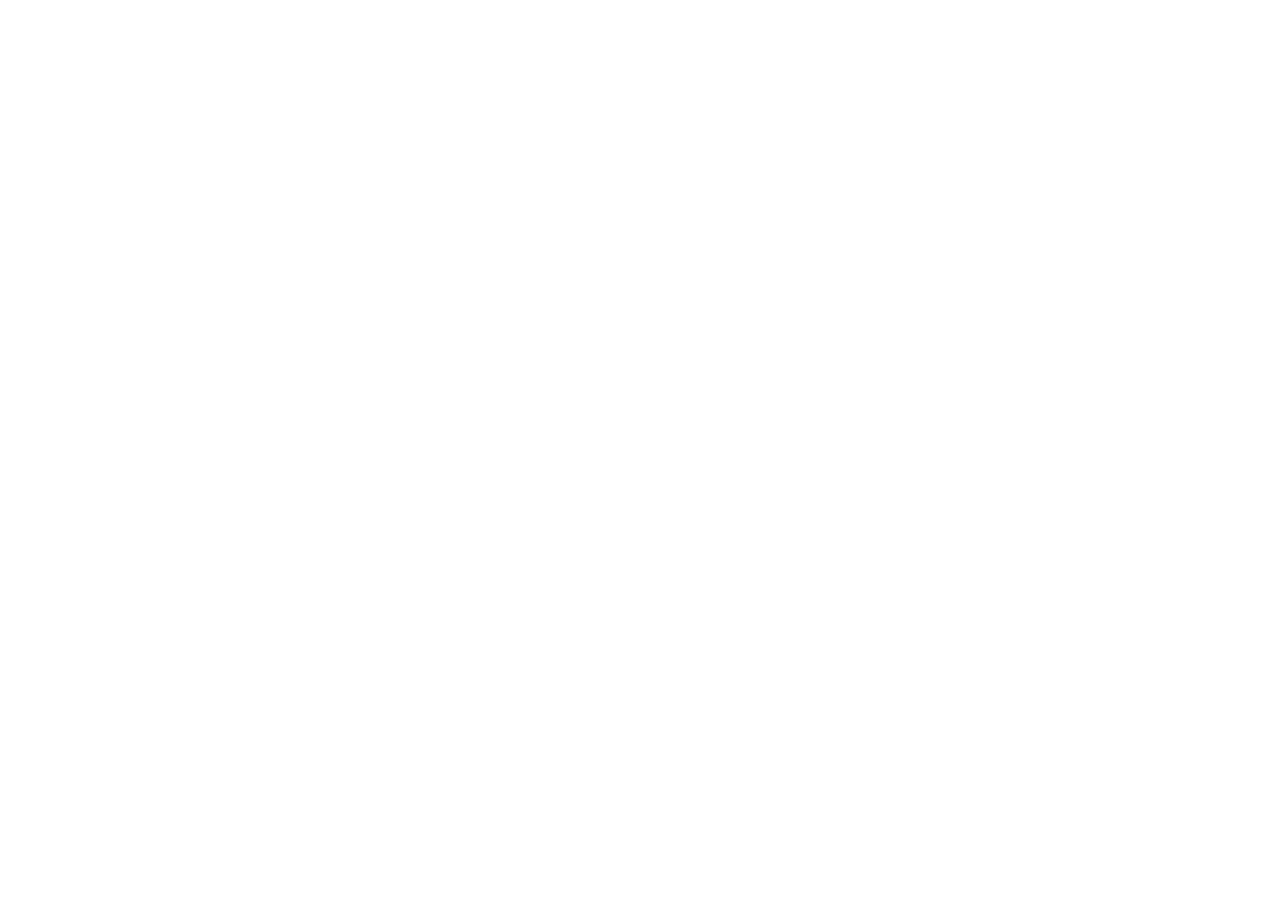
==== index.html @ 4ac963aa "Add files via upload" ====
<!DOCTYPE html>
<html lang="en">
  <head>
    <meta charset="UTF-8" />
    <meta http-equiv="X-UA-Compatible" content="IE=edge" />
    <meta name="viewport" content="width=device-width, initial-scale=1.0" />
    <title>NFT_ЧЕРТИЛА</title>
    <link href="./css/reset.css" />
    <link href="./css/normalize.css" />
    <link href="./css/base.css" />
  </head>
  <body></body>
</html>
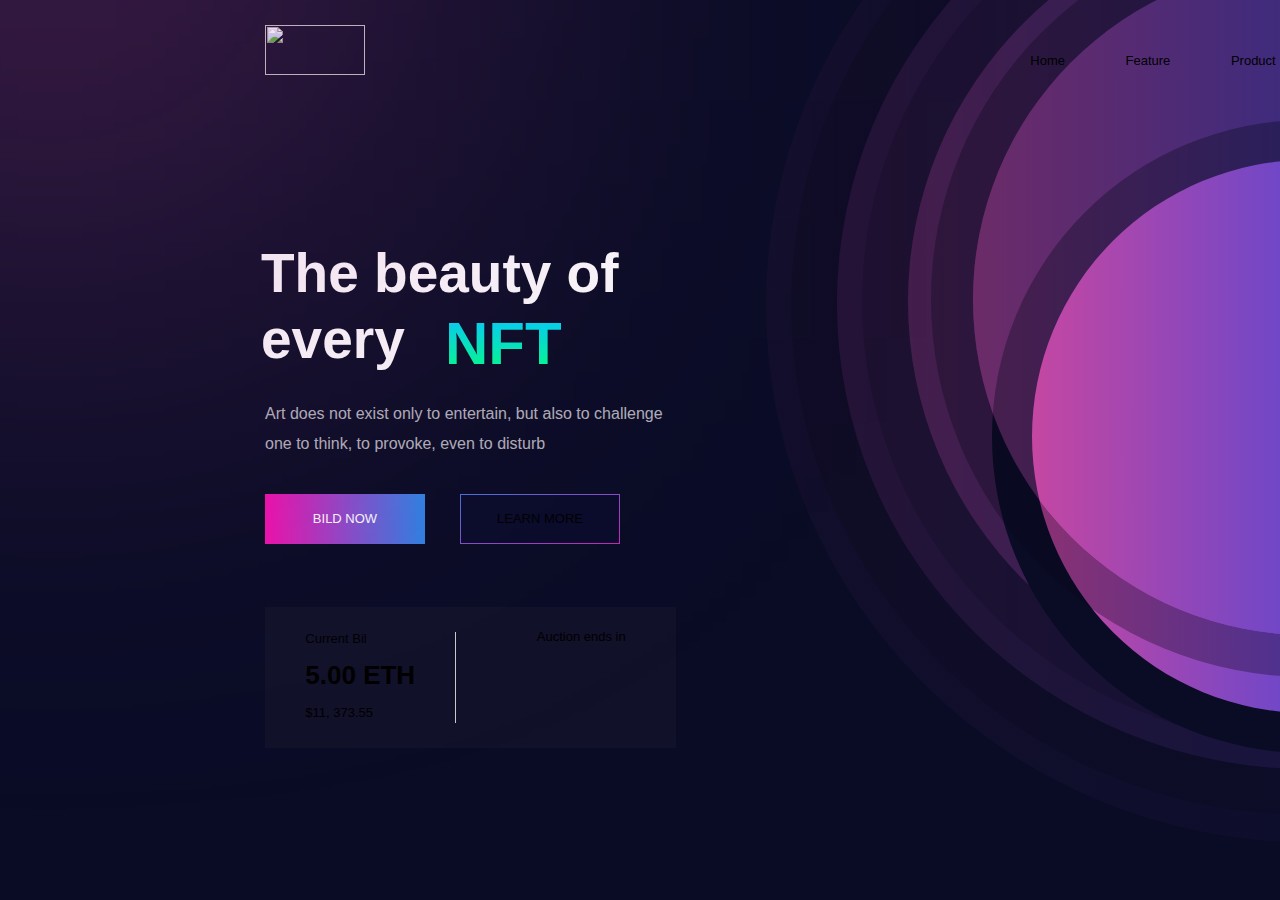
==== commit 05992c57: "2commit" ====
--- a/index.html
+++ b/index.html
@@ -4,10 +4,67 @@
     <meta charset="UTF-8" />
     <meta http-equiv="X-UA-Compatible" content="IE=edge" />
     <meta name="viewport" content="width=device-width, initial-scale=1.0" />
-    <title>NFT_ЧЕРТИЛА</title>
-    <link href="./css/reset.css" />
-    <link href="./css/normalize.css" />
-    <link href="./css/base.css" />
+    <title>praktika</title>
+    <link rel="stylesheet" href="./css/reset.css" />
+    <link rel="stylesheet" href="./css/normalize.css" />
+    <link rel="stylesheet" href="./css/styles.css" />
+    <img class="logo" src="./images/logo.svg" alt="" />
+    <div class="knopki">
+      <form action="./index.html ">
+        <button class="home">Home</button>
+      </form>
+      <form action="">
+        <button class="feature">Feature</button>
+      </form>
+      <form action="">
+        <button class="product">Product</button>
+      </form>
+      <form action="">
+        <button class="contact">Contact</button>
+      </form>
+      <form action="">
+        <button class="button3">BILD NOW</button>
+      </form>
+    </div>
+    <div class="content1">
+      <h1 class="text">
+        The beauty of every
+        <h1 class="nft">NFT</h1>
+      </h1>
+      <p class="text2">
+        Art does not exist only to entertain, but also to challenge one to
+        think, to provoke, even to disturb
+      </p>
+      <form action="">
+        <button class="button1">BILD NOW</button>
+      </form>
+      <div class="knopki2">
+        <form action="">
+          <button class="button2">LEARN MORE</button>
+        </form>
+      </div>
+      <div class="timer">
+        <div class="info">
+          <p>Current Bil</p>
+          <h1 class="price">5.00 ETH</h1>
+          <p>$11, 373.55</p>
+        </div>
+        <div class="info-time">
+          <p>Auction ends in</p>
+          <script src="//megatimer.ru/get/5ae2d881c199757b195beeb980bd69ef.js"></script>
+        </div>
+      </div>
+    </div>
+    <div class="chertIkrug">
+      <div class="krug"></div>
+      <img class="chert" src="./images/chertila.png" alt="" />
+      <div class="krug1"></div>
+      <div class="krug2"></div>
+      <div class="krug3"></div>
+      <div class="krug4"></div>
+    </div>
   </head>
-  <body></body>
+  <body>
+    <div class="blur"></div>
+  </body>
 </html>
--- a/css/styles.css
+++ b/css/styles.css
@@ -0,0 +1,260 @@
+head {
+  display: flex;
+}
+body {
+  background-color: #0a0c26;
+}
+.krug {
+  margin-left: 992px;
+  margin-top: 147px;
+  background: linear-gradient(
+    89.96deg,
+    #cb47a0 0.02%,
+    #6947cb 49.47%,
+    #00ff85 99.97%
+  );
+  width: 552px;
+  height: 553px;
+  border-radius: 100%;
+  border: 40px solid #0a0c26;
+}
+.chert {
+  position: relative;
+  margin-left: 1040px;
+  margin-top: -560px;
+  z-index: 100;
+}
+.krug1 {
+  margin-left: 973px;
+  margin-top: -805px;
+  background: linear-gradient(
+    89.96deg,
+    #cb47a0 0.02%,
+    #6947cb 49.47%,
+    #00ff85 99.97%
+  );
+  opacity: 0.32;
+  width: 670px;
+  height: 671px;
+  border-radius: 100%;
+  box-shadow: 0px 0px 0px 42px rgb(8, 6, 24);
+}
+.krug2 {
+  position: relative;
+  margin-left: 908px;
+  margin-top: -730px;
+  background: linear-gradient(
+    89.96deg,
+    #cb47a0 0.02%,
+    #6947cb 49.47%,
+    #00ff85 99.97%
+  );
+  opacity: 0.2;
+  width: 802px;
+  height: 793px;
+  border-radius: 100%;
+  z-index: -20;
+  box-shadow: 0px 0px 0px 46px rgb(8, 6, 24);
+}
+.krug3 {
+  position: relative;
+  margin-left: 837px;
+  margin-top: -860px;
+  background: linear-gradient(
+    89.96deg,
+    #cb47a0 0.02%,
+    #6947cb 49.47%,
+    #00ff85 99.97%
+  );
+  opacity: 0.1;
+  width: 942px;
+  height: 931px;
+  border-radius: 100%;
+  z-index: -30;
+  box-shadow: 0px 0px 0px 46px rgba(0, 0, 0, 1);
+}
+.krug4 {
+  position: relative;
+  margin-left: 766px;
+  margin-top: -1000px;
+  background: linear-gradient(
+    89.96deg,
+    rgba(203, 71, 160, 0.4) 0.02%,
+    rgba(105, 71, 203, 0.4) 49.47%,
+    rgba(0, 255, 133, 0.4) 99.97%
+  );
+  opacity: 0.1;
+  width: 1086px;
+  height: 1073px;
+  border-radius: 100%;
+  z-index: -40;
+}
+
+.logo {
+  width: 100px;
+  height: 50px;
+  margin-left: 265px;
+  margin-top: 25px;
+  align-items: flex-start;
+}
+.blur {
+  margin-left: -200px;
+  margin-top: -1200px;
+  width: 500px;
+  height: 500px;
+  background: rgba(203, 71, 160, 0.6);
+  filter: blur(300px);
+}
+.text {
+  margin-top: 209px;
+  margin-left: 261px;
+  width: 500px;
+  height: 200px;
+  color: #f8f6fa;
+  font-size: 55px;
+  line-height: 120%;
+  font-weight: 800;
+  font-family: "Oswald", sans-serif;
+}
+
+.nft {
+  margin-top: -163px;
+  margin-left: 445px;
+  font-family: "Oswald", sans-serif;
+  font-size: 60px;
+  text-transform: uppercase;
+  background: linear-gradient(
+    180deg,
+    rgba(0, 204, 255, 1) 0%,
+    rgba(0, 255, 133, 1) 100%
+  );
+  -webkit-background-clip: text;
+  -webkit-text-fill-color: transparent;
+  color: #0b2349;
+  display: table;
+  font-weight: 700;
+}
+.content1 {
+  flex-direction: column;
+  margin-top: -55px;
+}
+.knopki2 {
+  flex-direction: row;
+  margin-top: 100px;
+}
+.text2 {
+  margin-top: -15px;
+  margin-left: 265px;
+  width: 400px;
+  color: #f8f6fab4;
+  line-height: 30px;
+  font-family: "Oswald", sans-serif;
+}
+.button1 {
+  margin-left: 265px;
+  margin-top: 35px;
+  width: 160px;
+  height: 50px;
+  color: #f8f6fa;
+  font-size: small;
+  background: linear-gradient(90deg, #eb11aa, #2e81e2);
+  font-family: "Oswald", sans-serif;
+  border: none;
+  cursor: pointer;
+}
+.button2 {
+  margin-left: 30px;
+  width: 160px;
+  height: 50px;
+  font-size: small;
+  background-color: rgb(23, 24, 87, 0.1);
+  font-family: "Oswald", sans-serif;
+  border: 1px solid transparent;
+  border-image: linear-gradient(#c726b5, #4474db);
+  -moz-border-image: -moz-linear-gradient(#c726b5, #4474db);
+  -webkit-border-image: -webkit-linear-gradient(110deg, #c726b5, #4474db);
+  border-image-slice: 2;
+  cursor: pointer;
+}
+.timer {
+  display: flex;
+  justify-content: space-around;
+  width: 411px;
+  height: 141px;
+  background-color: rgba(37, 34, 53, 0.3);
+  margin-top: 63px;
+  margin-left: 265px;
+}
+.chertIkrug {
+  margin-top: -775px;
+}
+.info {
+  padding-right: 40px;
+  border-right: 1px solid rgb(202, 202, 202);
+  margin-top: 25px;
+  margin-bottom: 25px;
+  font-size: small;
+  font-family: "Oswald", sans-serif;
+}
+.price {
+  font-weight: 600;
+}
+.info-time {
+  margin-right: 10px;
+  margin-top: 5px;
+  font-size: small;
+  line-height: 50px;
+  display: flex;
+  flex-direction: column;
+  font-family: "Oswald", sans-serif;
+}
+.knopki {
+  margin-top: -25px;
+  font-size: small;
+  position: relative;
+  width: 620px;
+  display: flex;
+  margin-left: 1000px;
+  justify-content: space-around;
+  flex-direction: row;
+  align-items: flex-start;
+  font-family: "Oswald", sans-serif;
+  z-index: 20;
+}
+.button3 {
+  margin-top: -17px;
+  width: 160px;
+  height: 50px;
+  color: #f8f6fa;
+  font-size: small;
+  background: linear-gradient(90deg, #eb11aa, #2e81e2);
+  font-family: "Oswald", sans-serif;
+  border: none;
+  cursor: pointer;
+}
+
+.home {
+  background: transparent;
+  border: none;
+  cursor: pointer;
+}
+
+.feature {
+  background: transparent;
+  border: none;
+  cursor: pointer;
+}
+.product {
+  background: transparent;
+  border: none;
+  cursor: pointer;
+}
+.contact {
+  background: transparent;
+  border: none;
+  cursor: pointer;
+}
+.knopki2 {
+  margin-left: 430px;
+  margin-top: -50px;
+}
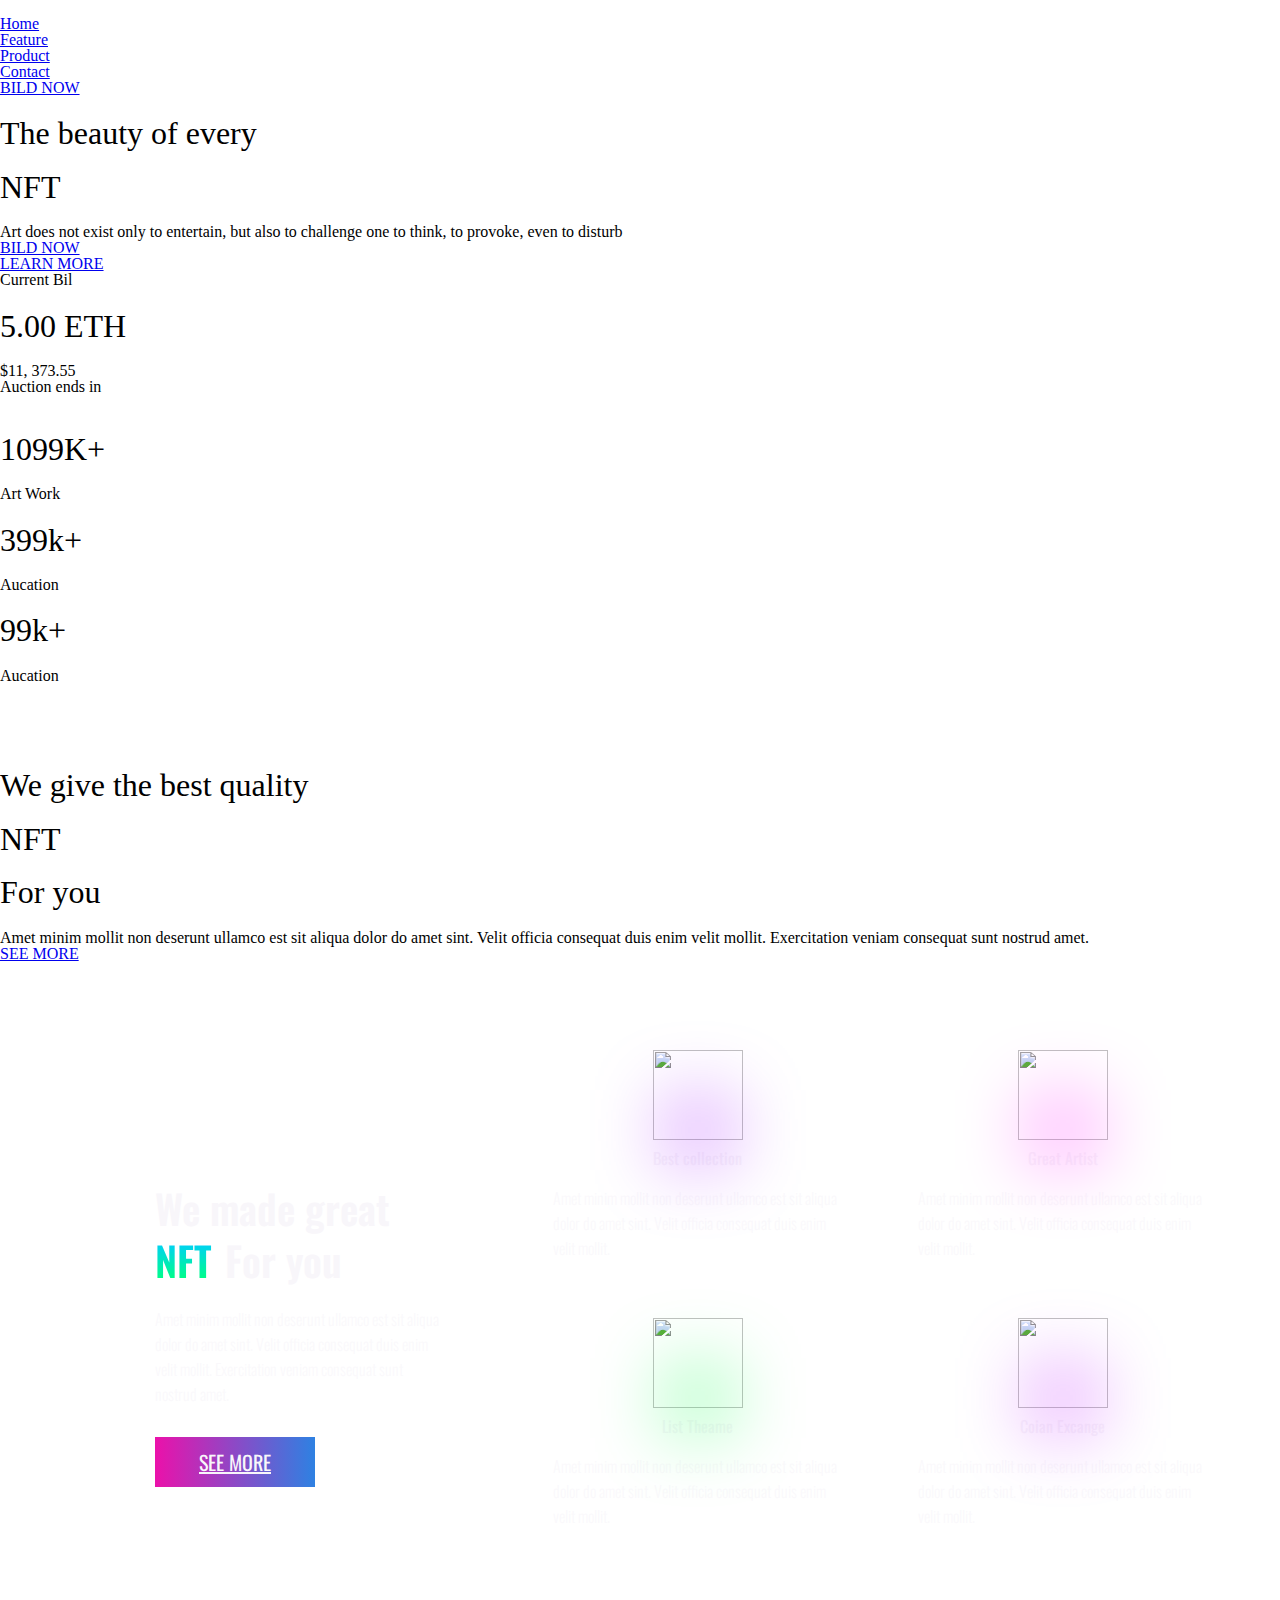
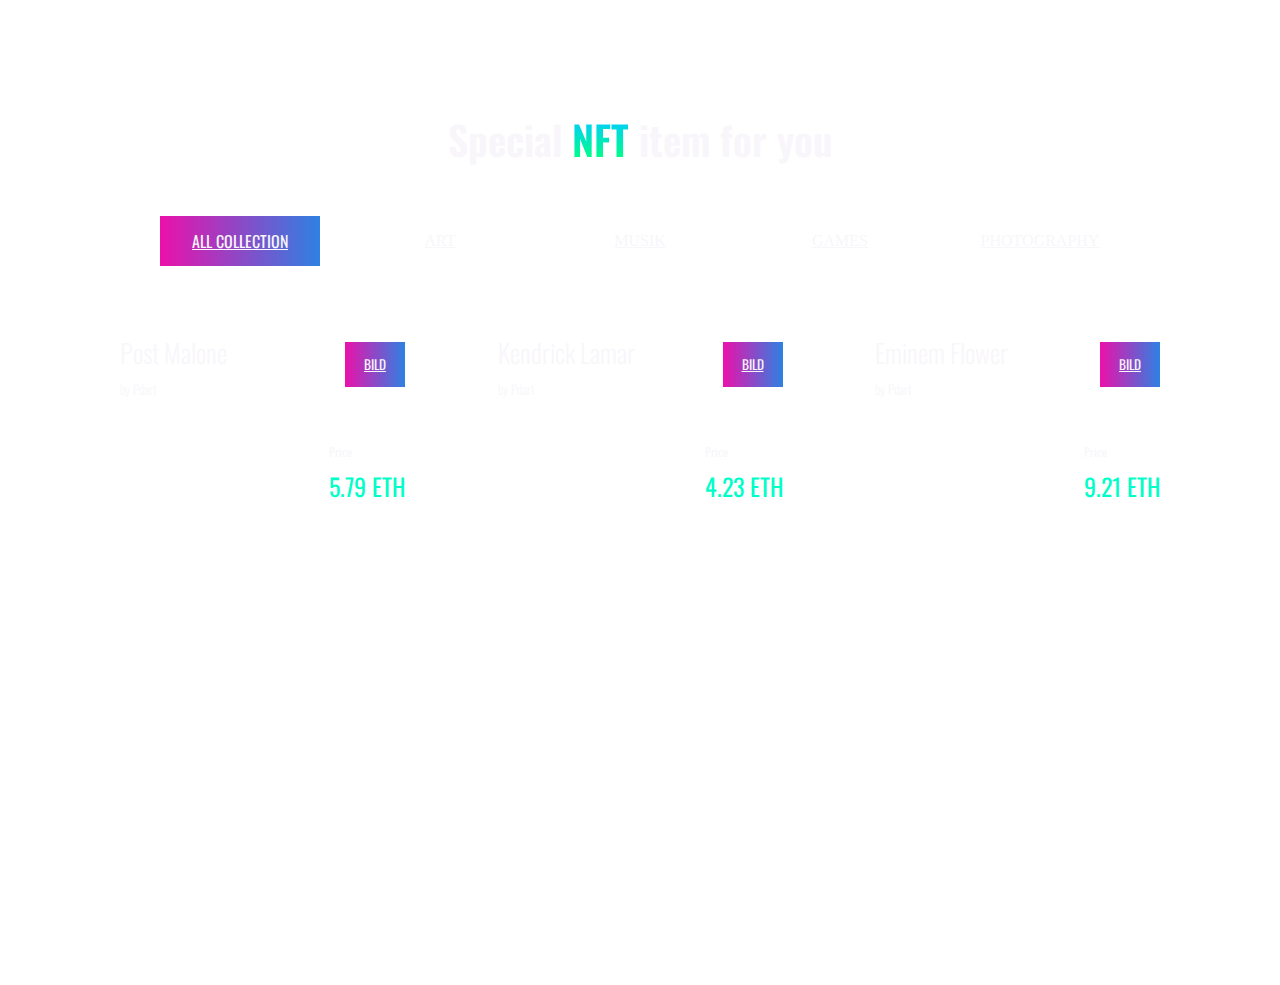
==== commit 21bca956: "commit228" ====
--- a/index.html
+++ b/index.html
@@ -7,64 +7,324 @@
     <title>praktika</title>
     <link rel="stylesheet" href="./css/reset.css" />
     <link rel="stylesheet" href="./css/normalize.css" />
-    <link rel="stylesheet" href="./css/styles.css" />
-    <img class="logo" src="./images/logo.svg" alt="" />
-    <div class="knopki">
-      <form action="./index.html ">
-        <button class="home">Home</button>
-      </form>
-      <form action="">
-        <button class="feature">Feature</button>
-      </form>
-      <form action="">
-        <button class="product">Product</button>
-      </form>
-      <form action="">
-        <button class="contact">Contact</button>
-      </form>
-      <form action="">
-        <button class="button3">BILD NOW</button>
-      </form>
+    <link rel="preconnect" href="https://fonts.googleapis.com" />
+    <link rel="preconnect" href="https://fonts.gstatic.com" crossorigin />
+    <link
+      href="https://fonts.googleapis.com/css2?family=Oswald:wght@200;300;400;500;600;700&display=swap"
+      rel="stylesheet"
+    />
+    <link rel="stylesheet" href="./css/header.css" />
+    <link rel="stylesheet" href="./css/fonts/oswald/stylesheet.css" />
+    <link rel="stylesheet" href="css/base.css" />
+    <link rel="stylesheet" href="./css/menu1.css" />
+    <link rel="stylesheet" href="./css/menu2.css" />
+    <link rel="stylesheet" href="./css/menu3.css" />
+    <link rel="stylesheet" href="./css/menu4.css" />
+  </head>
+  <body id="wrapper">
+    <header class="header">
+      <div class="header__logo-wrapper">
+        <img class="header__logo-img" src="./images/logo.svg" alt="" />
+      </div>
+      <div class="header__knopki">
+        <ul class="header__spisok">
+          <li><a href="#" class="header__home">Home</a></li>
+          <li><a href="#" class="header__feature">Feature</a></li>
+          <li><a href="#" class="header__product">Product</a></li>
+          <li><a href="#" class="header__contact">Contact</a></li>
+        </ul>
+      </div>
+      <div class="header__BILD_NOW">
+        <a href="#" class="header__knopka">BILD NOW</a>
+      </div>
+    </header>
+
+    <div class="menu1">
+      <div class="body__content">
+        <div class="body__text">
+          <h1 class="body__text1">The beauty of every</h1>
+          <h1 class="body__nft">NFT</h1>
+        </div>
+        <div class="body__text2">
+          <p class="body__text3">
+            Art does not exist only to entertain, but also to challenge one to
+            think, to provoke, even to disturb
+          </p>
+        </div>
+        <div class="body__knopki">
+          <div class="body__button_BILD_NOW">
+            <a href="#" class="body__knopka1">BILD NOW</a>
+          </div>
+          <div class="body__button_LEARN_MORE">
+            <a href="#" class="body__knopka2">LEARN MORE</a>
+          </div>
+        </div>
+        <div class="body__price-timer">
+          <div class="body__price">
+            <p>Current Bil</p>
+            <h1 class="body__price1">5.00 ETH</h1>
+            <p>$11, 373.55</p>
+          </div>
+          <div class="body__timer">
+            <p>Auction ends in</p>
+            <script src="//megatimer.ru/get/febd897e0b40ae29c87f0ad5c7c10b0b.js"></script>
+          </div>
+        </div>
+      </div>
+      <div class="body__krug-image1">
+        <div class="body__krug-image">
+          <div class="krug"></div>
+          <img class="image" src="./images/chertila.png" alt="" />
+          <div class="krug1"></div>
+          <div class="krug2"></div>
+          <div class="krug3"></div>
+          <div class="krug4"></div>
+        </div>
+      </div>
     </div>
-    <div class="content1">
-      <h1 class="text">
-        The beauty of every
-        <h1 class="nft">NFT</h1>
-      </h1>
-      <p class="text2">
-        Art does not exist only to entertain, but also to challenge one to
-        think, to provoke, even to disturb
-      </p>
-      <form action="">
-        <button class="button1">BILD NOW</button>
-      </form>
-      <div class="knopki2">
-        <form action="">
-          <button class="button2">LEARN MORE</button>
-        </form>
-      </div>
-      <div class="timer">
-        <div class="info">
-          <p>Current Bil</p>
-          <h1 class="price">5.00 ETH</h1>
-          <p>$11, 373.55</p>
-        </div>
-        <div class="info-time">
-          <p>Auction ends in</p>
-          <script src="//megatimer.ru/get/5ae2d881c199757b195beeb980bd69ef.js"></script>
+    <div class="body__blur"></div>
+    <div class="menu2">
+      <div class="body__blur1"></div>
+      <div class="body__blur2"></div>
+      <div class="body__stats">
+        <div class="body__stats1">
+          <div class="text">
+            <h1>1099K+</h1>
+            <p class="Art_Work">Art Work</p>
+          </div>
+          <div class="text">
+            <h1>399k+</h1>
+            <p class="Aucation">Aucation</p>
+          </div>
+          <div class="text">
+            <h1>99k+</h1>
+            <p class="Aucation">Aucation</p>
+          </div>
+        </div>
+      </div>
+      <div class="menu2__content">
+        <div class="body__arts">
+          <div class="body__arts1">
+            <div>
+              <img src="./images/negr1.png" alt="" />
+            </div>
+            <div>
+              <img src="./images/negr2.png" alt="" />
+            </div>
+          </div>
+          <div class="body__arts2">
+            <div>
+              <img src="./images/negr3.png" alt="" />
+            </div>
+            <div>
+              <img src="./images/negr4.png" alt="" />
+            </div>
+          </div>
+        </div>
+        <div class="menu2__text">
+          <h1 class="menu__text">We give the best quality</h1>
+          <h1 class="menu2__nft">NFT</h1>
+          <h1 class="menu__text1">For you</h1>
+          <div class="menu2__text2">
+            <p>
+              Amet minim mollit non deserunt ullamco est sit aliqua dolor do
+              amet sint. Velit officia consequat duis enim velit mollit.
+              Exercitation veniam consequat sunt nostrud amet.
+            </p>
+          </div>
+          <div>
+            <a href="#" class="menu__2-knopka">SEE MORE</a>
+          </div>
         </div>
       </div>
     </div>
-    <div class="chertIkrug">
-      <div class="krug"></div>
-      <img class="chert" src="./images/chertila.png" alt="" />
-      <div class="krug1"></div>
-      <div class="krug2"></div>
-      <div class="krug3"></div>
-      <div class="krug4"></div>
+    <div class="menu3">
+      <div class="menu3__content1">
+        <h1 class="menu3__text">We made great</h1>
+        <h1 class="menu3__nft">NFT</h1>
+        <h1 class="menu3__text1">For you</h1>
+        <div class="menu3__text2">
+          <p>
+            Amet minim mollit non deserunt ullamco est sit aliqua dolor do amet
+            sint. Velit officia consequat duis enim velit mollit. Exercitation
+            veniam consequat sunt nostrud amet.
+          </p>
+        </div>
+        <div>
+          <a href="#" class="menu__3-knopka">SEE MORE</a>
+        </div>
+      </div>
+      <div class="menu3__content2">
+        <div class="menu__content3">
+          <div class="menu3__box">
+            <img
+              src="./images/Group.svg"
+              width="90px"
+              height="90px"
+              class="menu3__box2"
+              alt=""
+            />
+            <div class="menu3__box-blur"></div>
+            <h3>Best collection</h3>
+            <div class="menu3__box-text">
+              <p>
+                Amet minim mollit non deserunt ullamco est sit aliqua dolor do
+                amet sint. Velit officia consequat duis enim velit mollit.
+              </p>
+            </div>
+          </div>
+          <div class="menu3__list">
+            <img
+              src="./images/Group 64.svg"
+              class="menu3__list2"
+              width="90px"
+              height="90px"
+              alt=""
+            />
+            <div class="menu3__list-blur"></div>
+            <h3>List Theame</h3>
+            <div class="menu3__list-text">
+              <p>
+                Amet minim mollit non deserunt ullamco est sit aliqua dolor do
+                amet sint. Velit officia consequat duis enim velit mollit.
+              </p>
+            </div>
+          </div>
+        </div>
+        <div class="menu__content4">
+          <div class="menu3__artist">
+            <img
+              src="./images/palitra.svg"
+              width="90px"
+              height="90px"
+              class="menu3__palitra"
+              alt=""
+            />
+            <div class="menu3__artist-blur"></div>
+            <h3>Great Artist</h3>
+            <div class="menu3__artist-text">
+              <p>
+                Amet minim mollit non deserunt ullamco est sit aliqua dolor do
+                amet sint. Velit officia consequat duis enim velit mollit.
+              </p>
+            </div>
+          </div>
+          <div class="menu3__excange">
+            <img
+              src="./images/strelki.svg"
+              width="90px"
+              height="90px"
+              class="menu3__strelki"
+              calt=""
+            />
+            <div class="menu3__excange-blur"></div>
+            <h3>Coian Excange</h3>
+            <div class="menu3__excange-text">
+              <p>
+                Amet minim mollit non deserunt ullamco est sit aliqua dolor do
+                amet sint. Velit officia consequat duis enim velit mollit.
+              </p>
+            </div>
+          </div>
+        </div>
+      </div>
     </div>
-  </head>
-  <body>
-    <div class="blur"></div>
+    <div class="menu4">
+      <div class="menu4__text">
+        <h1 class="menu4__text1">Special</h1>
+        <h1 class="menu4__nft">NFT</h1>
+        <h1 class="menu4__text2">item for you</h1>
+      </div>
+      <div class="menu4__menu">
+        <ul class="menu4__spisok1">
+          <li><a href="#" class="menu4__all_collection"> ALL COLLECTION</a></li>
+          <li><a href="#" class="menu4__art">ART</a></li>
+          <li><a href="#" class="menu4__music">MUSIK</a></li>
+          <li><a href="#" class="menu4__games">GAMES</a></li>
+          <li><a href="#" class="menu4__photography">PHOTOGRAPHY</a></li>
+        </ul>
+      </div>
+      <div class="menu4__blocks">
+        <div class="menu4__block1">
+          <div class="menu4__block_content1">
+            <div class="menu4__content1_img1">
+              <img src="./images/Rectangle 83-2.jpg" alt="" />
+            </div>
+          </div>
+          <div class="menu4__block_content2">
+            <div class="menu4__block_content3">
+              <div class="menu4__block_text">
+                <h1>Post Malone</h1>
+                <h2>by Pdart</h2>
+              </div>
+              <a href="#" class="menu4__knopka">BILD</a>
+            </div>
+            <div class="menu4__block_content4">
+              <div class="menu4__block1_img">
+                <img src="./images/efirium.svg" alt="" />
+              </div>
+              <div class="menu4__block_text2">
+                <h2>Price</h2>
+                <h1 class="menu4__price">5.79 ETH</h1>
+              </div>
+            </div>
+          </div>
+        </div>
+        <div class="menu4__block2">
+          <div class="menu4__block_content1">
+            <div class="menu4__content2_img2">
+              <img src="./images/Rectangle 83-1.jpg" alt="" />
+            </div>
+          </div>
+          <div class="menu4__block_content2">
+            <div class="menu4__block_content3">
+              <div class="menu4__block_text">
+                <h1>Kendrick Lamar</h1>
+                <h2>by Pdart</h2>
+              </div>
+              <a href="#" class="menu4__knopka">BILD</a>
+            </div>
+            <div class="menu4__block_content4">
+              <img src="./images/efirium.svg" alt="" />
+              <div class="menu4__block_text2">
+                <h2>Price</h2>
+                <h1 class="menu4__price">4.23 ETH</h1>
+              </div>
+            </div>
+          </div>
+        </div>
+        <div class="menu4__block3">
+          <div class="menu4__block_content1">
+            <div class="menu4__content3_img3">
+              <img src="./images/Rectangle 83.jpg" alt="" />
+            </div>
+          </div>
+          <div class="menu4__block_content2">
+            <div class="menu4__block_content3">
+              <div class="menu4__block_text">
+                <h1>Eminem Flower</h1>
+                <h2>by Pdart</h2>
+              </div>
+              <a href="#" class="menu4__knopka">BILD</a>
+            </div>
+            <div class="menu4__block_content4">
+              <img src="./images/efirium.svg" alt="" />
+              <div class="menu4__block_text2">
+                <h2>Price</h2>
+                <h1 class="menu4__price">9.21 ETH</h1>
+              </div>
+            </div>
+          </div>
+        </div>
+      </div>
+      <div class="menu4__logo">
+        <div class="menu4__logo1">
+          <img src="./images/ucraft.svg" alt="" />
+          <img src="./images/logitech.svg" alt="" />
+          <img src="./images/chopped.svg" alt="" />
+          <img src="./images/illusion.svg" alt="" />
+        </div>
+      </div>
+    </div>
   </body>
 </html>
--- a/css/menu3.css
+++ b/css/menu3.css
@@ -0,0 +1,198 @@
+.menu3 {
+  display: flex;
+  min-width: 850px;
+  justify-content: space-around;
+}
+.menu3__content1 {
+  display: flex;
+  flex-direction: column;
+  margin-top: 200px;
+  margin-left: 120px;
+  min-width: 200px;
+}
+.menu3__text {
+  color: #f8f6fa;
+  font-size: 40px;
+  font-weight: 600;
+  font-family: "Oswald", sans-serif;
+}
+.menu3__nft {
+  font-family: "Oswald", sans-serif;
+  font-size: 40px;
+  text-transform: uppercase;
+  background: linear-gradient(
+    180deg,
+    rgba(0, 204, 255, 1) 0%,
+    rgba(0, 255, 133, 1) 100%
+  );
+  -webkit-background-clip: text;
+  -webkit-text-fill-color: transparent;
+  color: #0b2349;
+  display: table;
+  font-weight: 600;
+  margin-top: -15px;
+}
+.menu3__text1 {
+  color: #f8f6fa;
+  font-size: 40px;
+  font-weight: 600;
+  font-family: "Oswald", sans-serif;
+  margin-top: -67px;
+  margin-left: 70px;
+}
+.menu3__text2 {
+  max-width: 290px;
+  color: #f8f6fab4;
+  line-height: 25px;
+  font-family: "Oswald", sans-serif;
+  font-weight: 300;
+}
+.menu__3-knopka {
+  display: flex;
+  margin-top: 30px;
+  justify-content: center;
+  align-items: center;
+  max-width: 160px;
+  min-height: 50px;
+  color: #f8f6fa;
+  font-size: smaller;
+  background: linear-gradient(90deg, #eb11aa, #2e81e2);
+  font-family: "Oswald", sans-serif;
+  border: none;
+  cursor: pointer;
+  font-size: 20px;
+}
+.menu3__content2 {
+  margin-top: 150px;
+  display: flex;
+  min-width: 730px;
+  justify-content: space-around;
+}
+.menu__content3 {
+  color: #f8f6fa;
+  font-size: medium;
+  display: flex;
+  font-family: "Oswald", sans-serif;
+  flex-direction: column;
+}
+.menu__content4 {
+  color: #f8f6fa;
+  font-size: medium;
+  display: flex;
+  flex-direction: column;
+  font-family: "Oswald", sans-serif;
+}
+.menu3__box {
+  display: flex;
+  flex-direction: column;
+  display: flex;
+  align-items: center;
+  justify-content: center;
+  min-width: 324px;
+  min-height: 203px;
+  background-color: rgb(255, 255, 255, 0.1);
+}
+.menu3__list {
+  display: flex;
+  flex-direction: column;
+  display: flex;
+  align-items: center;
+  margin-top: 65px;
+  justify-content: center;
+  min-width: 324px;
+  min-height: 203px;
+  background-color: rgb(255, 255, 255, 0.1);
+}
+.menu3__artist {
+  display: flex;
+  flex-direction: column;
+  display: flex;
+  align-items: center;
+  justify-content: center;
+  min-width: 324px;
+  min-height: 203px;
+  background-color: rgb(255, 255, 255, 0.1);
+}
+.menu3__excange {
+  display: flex;
+  flex-direction: column;
+  display: flex;
+  align-items: center;
+  margin-top: 65px;
+  justify-content: center;
+  min-width: 324px;
+  min-height: 203px;
+  background-color: rgb(255, 255, 255, 0.1);
+}
+.menu3__box-text {
+  margin-top: 20px;
+  max-width: 290px;
+  color: #f8f6fab4;
+  line-height: 25px;
+  font-family: "Oswald", sans-serif;
+  font-weight: 300;
+}
+.menu3__list-text {
+  margin-top: 20px;
+  max-width: 290px;
+  color: #f8f6fab4;
+  line-height: 25px;
+  font-family: "Oswald", sans-serif;
+  font-weight: 300;
+}
+.menu3__artist-text {
+  margin-top: 20px;
+  max-width: 290px;
+  color: #f8f6fab4;
+  line-height: 25px;
+  font-family: "Oswald", sans-serif;
+  font-weight: 300;
+}
+.menu3__excange-text {
+  margin-top: 20px;
+  max-width: 290px;
+  color: #f8f6fab4;
+  line-height: 25px;
+  font-family: "Oswald", sans-serif;
+  font-weight: 300;
+}
+.menu3__box2 {
+  margin-top: -115px;
+}
+.menu3__list2 {
+  margin-top: -115px;
+}
+.menu3__palitra {
+  margin-top: -115px;
+}
+.menu3__strelki {
+  margin-top: -115px;
+}
+.menu3__box-blur {
+  width: 40px;
+  height: 40px;
+  background: rgb(153, 0, 255, 1);
+  filter: blur(40px);
+  margin-top: -30px;
+}
+.menu3__list-blur {
+  width: 40px;
+  height: 40px;
+  background: rgb(0, 255, 64);
+  filter: blur(40px);
+  margin-top: -30px;
+}
+.menu3__artist-blur {
+  width: 40px;
+  height: 40px;
+  background: rgb(255, 0, 255);
+  filter: blur(40px);
+  margin-top: -30px;
+}
+.menu3__excange-blur {
+  width: 40px;
+  height: 40px;
+  background: rgb(183, 0, 255);
+  filter: blur(40px);
+  margin-top: -30px;
+}
--- a/css/menu4.css
+++ b/css/menu4.css
@@ -0,0 +1,199 @@
+.menu4 {
+  display: flex;
+  justify-content: center;
+  align-items: center;
+  flex-direction: column;
+}
+.menu4__text {
+  display: flex;
+  margin-top: 110px;
+  min-width: 385px;
+  justify-content: space-between;
+}
+.menu4__text1 {
+  color: #f8f6fa;
+  font-size: 40px;
+  font-weight: 600;
+  font-family: "Oswald", sans-serif;
+}
+.menu4__nft {
+  font-family: "Oswald", sans-serif;
+  font-size: 40px;
+  text-transform: uppercase;
+  background: linear-gradient(
+    180deg,
+    rgba(0, 204, 255, 1) 0%,
+    rgba(0, 255, 133, 1) 100%
+  );
+  -webkit-background-clip: text;
+  -webkit-text-fill-color: transparent;
+  color: #0b2349;
+  display: table;
+  font-weight: 600;
+}
+.menu4__text2 {
+  color: #f8f6fa;
+  font-size: 40px;
+  font-weight: 600;
+  font-family: "Oswald", sans-serif;
+}
+.menu4__menu {
+  display: flex;
+}
+.menu4__spisok1 {
+  margin-top: 30px;
+  display: flex;
+  justify-content: space-around;
+  min-width: 1000px;
+}
+.menu4__all_collection {
+  display: flex;
+  justify-content: center;
+  align-items: center;
+  min-width: 160px;
+  min-height: 50px;
+  color: #f8f6fa;
+  font-size: medium;
+  background: linear-gradient(90deg, #eb11aa, #2e81e2);
+  font-family: "Oswald", sans-serif;
+  border: none;
+  cursor: pointer;
+}
+.menu4__art {
+  display: flex;
+  color: #f8f6fa;
+  font-size: medium;
+  justify-content: center;
+  align-items: center;
+  min-width: 160px;
+  min-height: 50px;
+  background-color: rgb(255, 255, 255, 0.1);
+}
+.menu4__music {
+  display: flex;
+  color: #f8f6fa;
+  font-size: medium;
+  justify-content: center;
+  align-items: center;
+  min-width: 160px;
+  min-height: 50px;
+  background-color: rgb(255, 255, 255, 0.1);
+}
+.menu4__games {
+  display: flex;
+  color: #f8f6fa;
+  font-size: medium;
+  justify-content: center;
+  align-items: center;
+  min-width: 160px;
+  min-height: 50px;
+  background-color: rgb(255, 255, 255, 0.1);
+}
+.menu4__photography {
+  display: flex;
+  color: #f8f6fa;
+  font-size: medium;
+  justify-content: center;
+  align-items: center;
+  min-width: 160px;
+  min-height: 50px;
+  background-color: rgb(255, 255, 255, 0.1);
+}
+.menu4__blocks {
+  display: flex;
+  min-width: 1100px;
+  margin-top: 20px;
+  justify-content: space-between;
+}
+.menu4__block1 {
+  display: flex;
+  flex-direction: column;
+  min-width: 345px;
+  min-height: 399px;
+  background-color: rgb(255, 255, 255, 0.1);
+}
+.menu4__block_content1 {
+  display: flex;
+  justify-content: center;
+  margin-top: 20px;
+}
+
+.menu4__block_content2 {
+  display: flex;
+  flex-direction: column;
+  max-width: 285px;
+  margin-left: 30px;
+}
+.menu4__block_content3 {
+  display: flex;
+  justify-content: space-between;
+}
+.menu4__block_text {
+  color: #f8f6fa;
+  font-size: 13px;
+  font-weight: 300;
+  font-family: "Oswald", sans-serif;
+  max-width: max-content;
+}
+
+.menu4__knopka {
+  display: flex;
+  align-items: center;
+  justify-content: center;
+  min-width: 60px;
+  max-height: 45px;
+  color: #f8f6fa;
+  font-size: smaller;
+  background: linear-gradient(90deg, #eb11aa, #2e81e2);
+  font-family: "Oswald", sans-serif;
+  border: none;
+  cursor: pointer;
+  margin-top: 20px;
+}
+.menu4__block_content4 {
+  display: flex;
+  margin-top: 60px;
+  justify-content: space-between;
+}
+
+.menu4__block_text2 {
+  display: block;
+  margin-top: -10px;
+  color: #f8f6fa;
+  font-size: 12px;
+  font-weight: 400;
+  font-family: "Oswald", sans-serif;
+  max-width: max-content;
+}
+.menu4__block2 {
+  display: flex;
+  flex-direction: column;
+  min-width: 345px;
+  min-height: 399px;
+  background-color: rgb(255, 255, 255, 0.1);
+}
+
+.menu4__price {
+  color: rgb(0, 255, 200);
+}
+.menu4__block3 {
+  display: flex;
+  flex-direction: column;
+  min-width: 345px;
+  min-height: 399px;
+  background-color: rgb(255, 255, 255, 0.1);
+}
+.menu4__logo {
+  display: flex;
+  align-items: center;
+  justify-content: center;
+  margin-top: 100px;
+  min-width: 100%;
+  min-height: 200px;
+  background-color: rgba(255, 255, 255, 0.5);
+}
+.menu4__logo1 {
+  display: flex;
+  min-width: 1000px;
+  justify-content: space-around;
+}
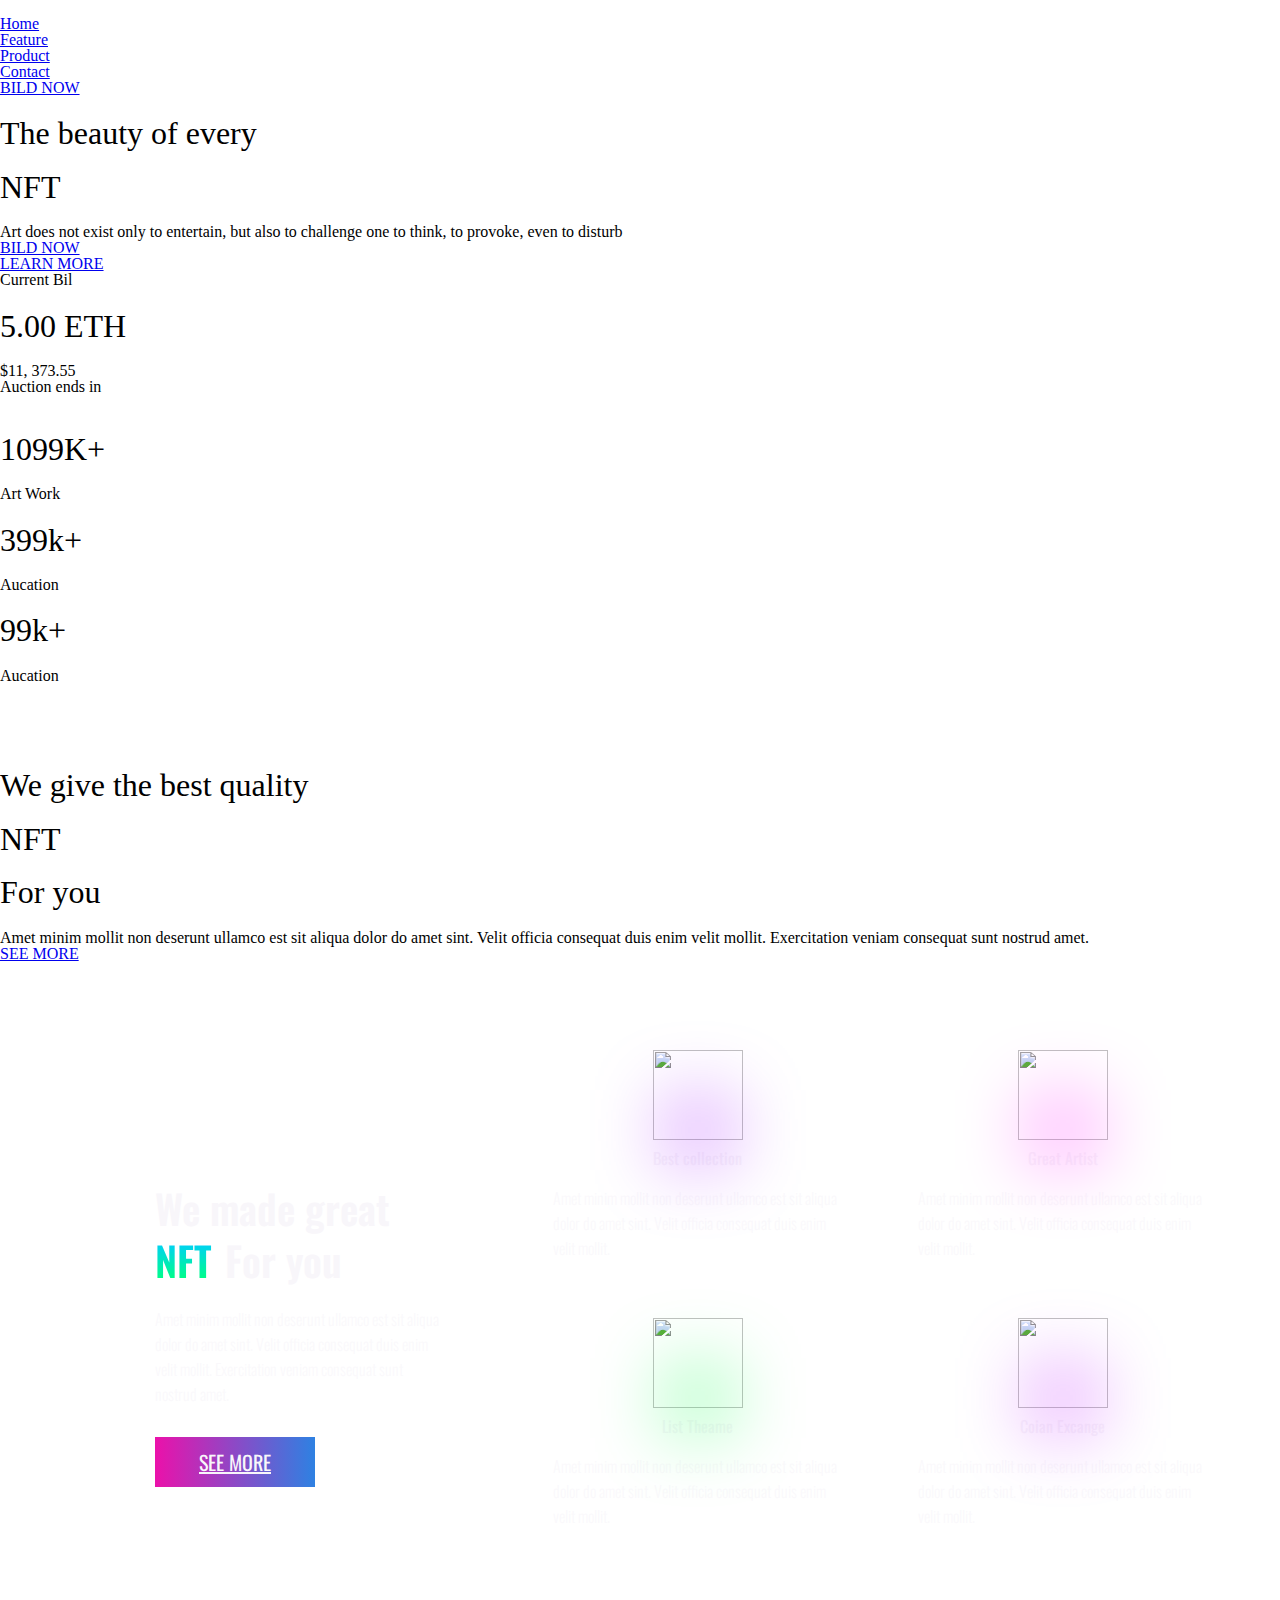
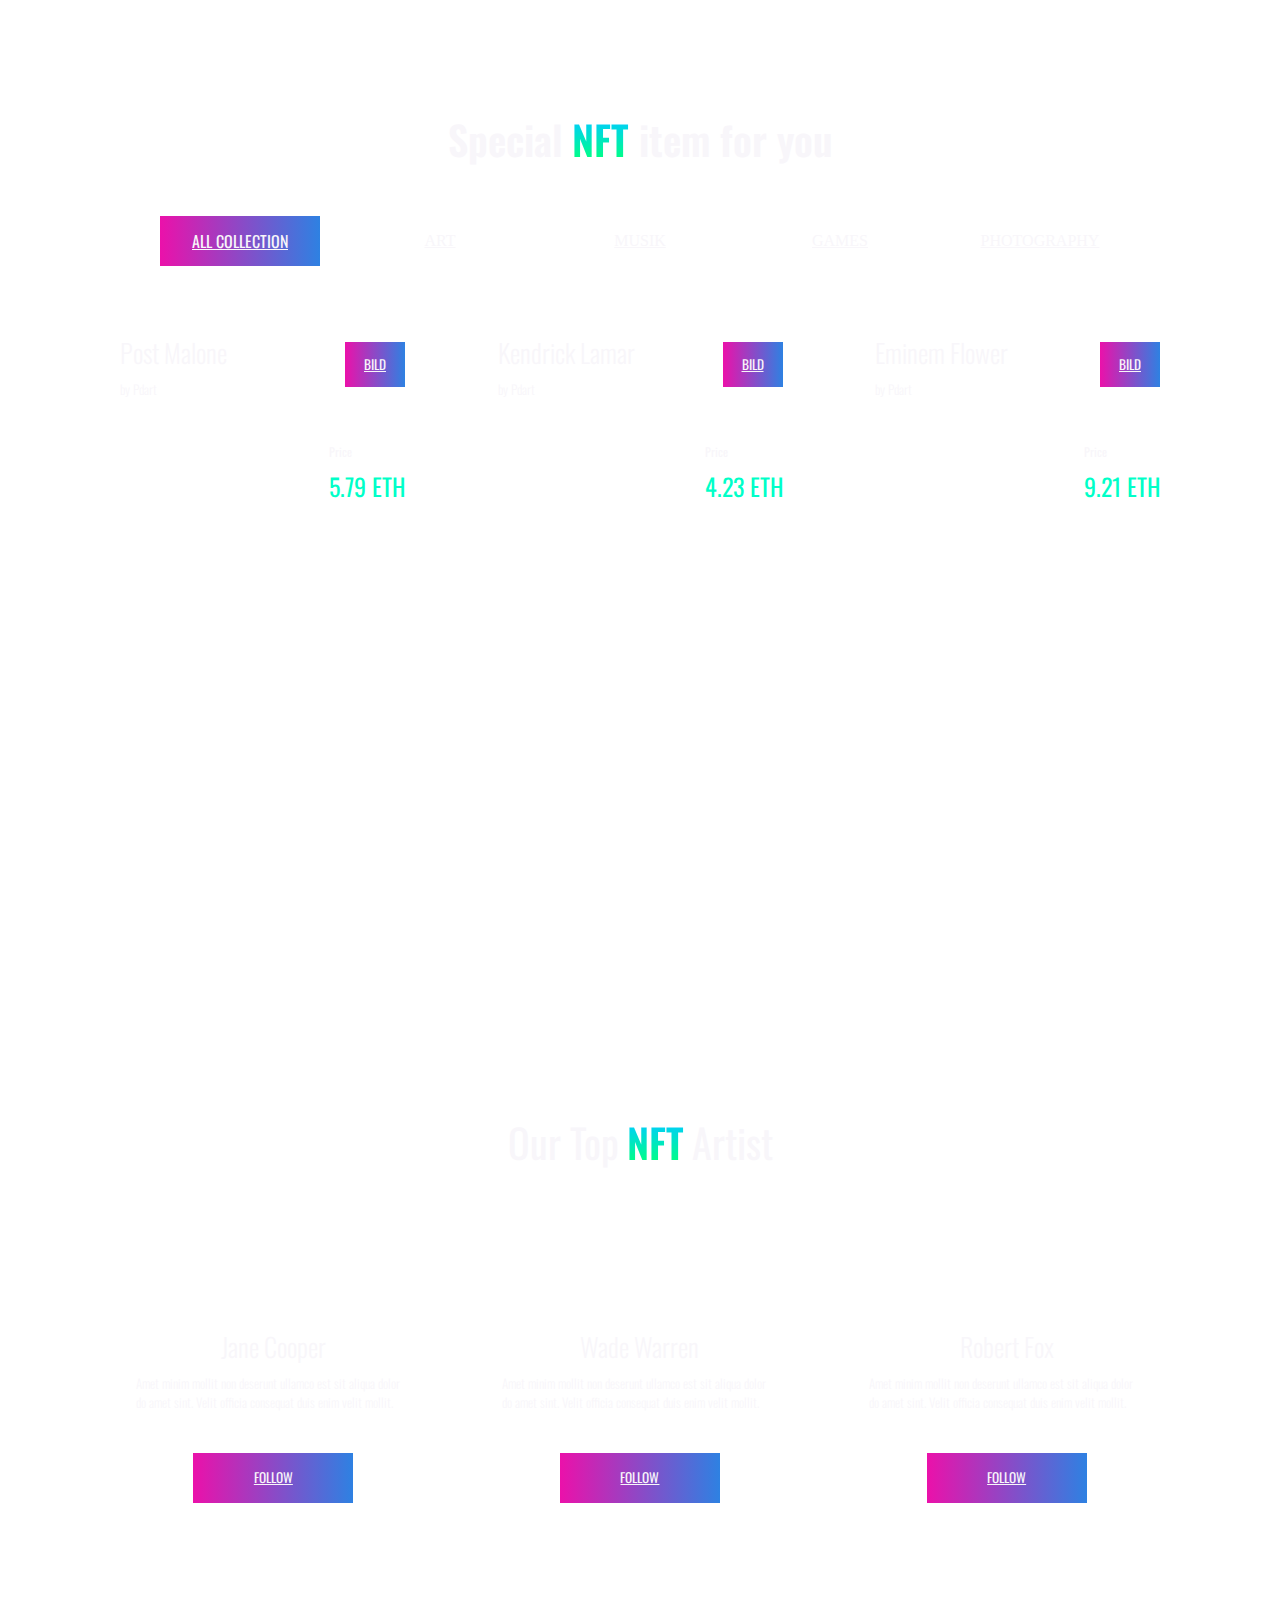
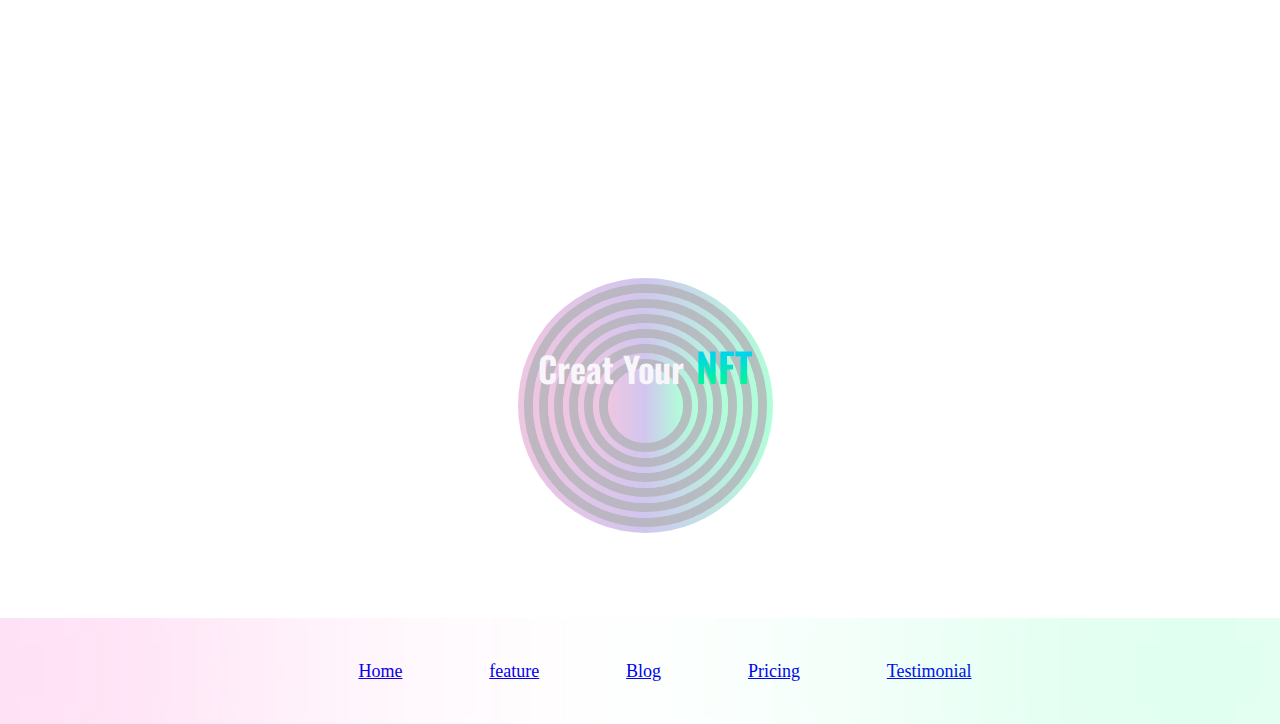
==== commit 983b3082: "commit2828" ====
--- a/index.html
+++ b/index.html
@@ -20,6 +20,8 @@
     <link rel="stylesheet" href="./css/menu2.css" />
     <link rel="stylesheet" href="./css/menu3.css" />
     <link rel="stylesheet" href="./css/menu4.css" />
+    <link rel="stylesheet" href="./css/menu5.css" />
+    <link rel="stylesheet" href="./css/footer.css" />
   </head>
   <body id="wrapper">
     <header class="header">
@@ -84,9 +86,8 @@
     </div>
     <div class="body__blur"></div>
     <div class="menu2">
-      <div class="body__blur1"></div>
-      <div class="body__blur2"></div>
       <div class="body__stats">
+        <div class="body__blur1"></div>
         <div class="body__stats1">
           <div class="text">
             <h1>1099K+</h1>
@@ -101,6 +102,7 @@
             <p class="Aucation">Aucation</p>
           </div>
         </div>
+        <div class="body__blur2"></div>
       </div>
       <div class="menu2__content">
         <div class="body__arts">
@@ -318,13 +320,114 @@
         </div>
       </div>
       <div class="menu4__logo">
+        <div class="menu4__blur1"></div>
         <div class="menu4__logo1">
           <img src="./images/ucraft.svg" alt="" />
           <img src="./images/logitech.svg" alt="" />
           <img src="./images/chopped.svg" alt="" />
           <img src="./images/illusion.svg" alt="" />
         </div>
+        <div class="menu4__blur2"></div>
       </div>
     </div>
+    <div class="menu5">
+      <div class="menu5__text">
+        <h1 class="menu5__text1">Our Top</h1>
+        <h1 class="menu5__nft">NFT</h1>
+        <h1 class="menu5__text2">Artist</h1>
+      </div>
+      <div class="menu5__blocks">
+        <div class="menu5__block">
+          <div class="menu5__block_content1">
+            <div class="menu5__content1_">
+              <img src="./images/Rectangle 28.jpg" alt="" />
+              <img
+                src="./images/Ellipse 3.png"
+                class="menu5__ellipse3"
+                alt=""
+              />
+              <div class="menu5__content_text">
+                <h1>Jane Cooper</h1>
+                <h2>
+                  Amet minim mollit non deserunt ullamco est sit aliqua dolor do
+                  amet sint. Velit officia consequat duis enim velit mollit.
+                </h2>
+              </div>
+              <a href="#" class="menu5__knopka">FOLLOW</a>
+            </div>
+          </div>
+        </div>
+        <div class="menu5__block">
+          <div class="menu5__block_content1">
+            <div class="menu5__content1_">
+              <img src="./images/Rectangle 75.jpg" alt="" />
+              <img
+                src="./images/Ellipse 4.png"
+                class="menu5__ellipse3"
+                alt=""
+              />
+              <div class="menu5__content_text">
+                <h1>Wade Warren</h1>
+                <h2>
+                  Amet minim mollit non deserunt ullamco est sit aliqua dolor do
+                  amet sint. Velit officia consequat duis enim velit mollit.
+                </h2>
+              </div>
+              <a href="#" class="menu5__knopka">FOLLOW</a>
+            </div>
+          </div>
+        </div>
+        <div class="menu5__block">
+          <div class="menu5__block_content1">
+            <div class="menu5__content1_">
+              <img src="./images/Rectangle 77.jpg" alt="" />
+              <img
+                src="./images/Ellipse 5.png"
+                class="menu5__ellipse3"
+                alt=""
+              />
+              <div class="menu5__content_text">
+                <h1>Robert Fox</h1>
+                <h2>
+                  Amet minim mollit non deserunt ullamco est sit aliqua dolor do
+                  amet sint. Velit officia consequat duis enim velit mollit.
+                </h2>
+              </div>
+              <a href="#" class="menu5__knopka">FOLLOW</a>
+            </div>
+          </div>
+        </div>
+      </div>
+      <div class="menu5__krugi2">
+        <div class="menu5__krugi">
+          <div class="menu5__krug"></div>
+          <div class="menu5__krug1"></div>
+          <div class="menu5__krug2"></div>
+          <div class="menu5__krug3"></div>
+          <div class="menu5__krug4"></div>
+          <div class="menu5__krug5"></div>
+          <div class="menu5__krug6"></div>
+        </div>
+        <div class="menu5__krugi_text">
+          <h1 class="menu5__text5">Creat Your</h1>
+          <h1 class="menu5__nft5">NFT</h1>
+        </div>
+      </div>
+    </div>
+    <footer class="footer">
+      <div class="footer__content">
+        <div class="footer__blur1"></div>
+        <div class="footer__content1">
+          <ul class="footer__content2">
+            <li><a href="#">Home</a></li>
+            <li><a href="#">feature </a></li>
+            <li><a href="#">Blog </a></li>
+            <li><a href="#">Pricing</a></li>
+            <li><a href="#">Testimonial</a></li>
+          </ul>
+        </div>
+        <div class="footer__blur2"></div>
+      </div>
+    </footer>
   </body>
 </html>
--- a/css/menu5.css
+++ b/css/menu5.css
@@ -0,0 +1,245 @@
+.menu5 {
+  display: flex;
+  justify-content: center;
+  align-items: center;
+  flex-direction: column;
+}
+.menu5__text {
+  display: flex;
+  margin-top: 110px;
+  min-width: 265px;
+  justify-content: space-between;
+  color: #f8f6fa;
+  font-size: 20px;
+  font-weight: 400;
+  font-family: "Oswald", sans-serif;
+}
+.menu5__nft {
+  font-family: "Oswald", sans-serif;
+  font-size: 40px;
+  text-transform: uppercase;
+  background: linear-gradient(
+    180deg,
+    rgba(0, 204, 255, 1) 0%,
+    rgba(0, 255, 133, 1) 100%
+  );
+  -webkit-background-clip: text;
+  -webkit-text-fill-color: transparent;
+  color: #0b2349;
+  display: table;
+  font-weight: 600;
+}
+.menu5__blocks {
+  display: flex;
+  justify-content: space-around;
+  min-width: 1100px;
+  margin-top: 30px;
+}
+.menu5__block {
+  display: flex;
+  background-color: rgb(255, 255, 255, 0.1);
+  min-width: 345px;
+  min-height: 450px;
+}
+.menu5__block_content1 {
+  display: flex;
+  justify-content: center;
+  margin-top: -20px;
+  min-width: 345px;
+}
+.menu5__content1_ {
+  display: flex;
+  flex-direction: column;
+  justify-content: center;
+  align-items: center;
+  max-width: 275px;
+  min-height: 399px;
+}
+.menu5__ellipse3 {
+  max-width: 90px;
+  margin-top: -45px;
+}
+.menu5__content_text {
+  display: flex;
+  flex-direction: column;
+  justify-content: center;
+  align-items: center;
+  color: #f8f6fa;
+  font-size: 13px;
+  line-height: 150%;
+  font-weight: 300;
+  font-family: "Oswald", sans-serif;
+}
+.menu5__knopka {
+  display: flex;
+  align-items: center;
+  justify-content: center;
+  min-width: 160px;
+  min-height: 50px;
+  color: #f8f6fa;
+  font-size: smaller;
+  background: linear-gradient(90deg, #eb11aa, #2e81e2);
+  font-family: "Oswald", sans-serif;
+  border: none;
+  cursor: pointer;
+  margin-top: 40px;
+}
+.menu5__krugi {
+  position: relative;
+  margin-top: -350px;
+  opacity: 0.3;
+}
+.menu5__krugi2 {
+  display: flex;
+  justify-content: center;
+  align-items: center;
+  margin-left: 80px;
+}
+.menu5__krug {
+  position: absolute;
+  z-index: -2;
+  margin-top: 300px;
+  background: linear-gradient(
+    89.96deg,
+    #cb47a0 0.02%,
+    #6947cb 49.47%,
+    #00ff85 99.97%
+  );
+  width: 75px;
+  height: 75px;
+  border-radius: 100%;
+  box-shadow: 0px 0px 0px 9px rgb(8, 6, 24, 0.8);
+}
+.menu5__krug1 {
+  position: absolute;
+  z-index: -3;
+  margin-top: 285px;
+  margin-left: -15px;
+  background: linear-gradient(
+    89.96deg,
+    #cb47a0 0.02%,
+    #6947cb 49.47%,
+    #00ff85 99.97%
+  );
+  width: 105px;
+  height: 105px;
+  border-radius: 100%;
+  box-shadow: 0px 0px 0px 9px rgb(8, 6, 24, 0.8);
+}
+.menu5__krug2 {
+  position: absolute;
+  z-index: -4;
+  margin-top: 270px;
+  margin-left: -30px;
+  background: linear-gradient(
+    89.96deg,
+    #cb47a0 0.02%,
+    #6947cb 49.47%,
+    #00ff85 99.97%
+  );
+  width: 135px;
+  height: 135px;
+  border-radius: 100%;
+  box-shadow: 0px 0px 0px 9px rgb(8, 6, 24, 0.8);
+}
+.menu5__krug3 {
+  position: absolute;
+  z-index: -5;
+  margin-top: 255px;
+  margin-left: -45px;
+  background: linear-gradient(
+    89.96deg,
+    #cb47a0 0.02%,
+    #6947cb 49.47%,
+    #00ff85 99.97%
+  );
+  width: 165px;
+  height: 165px;
+  border-radius: 100%;
+  box-shadow: 0px 0px 0px 9px rgb(8, 6, 24, 0.8);
+}
+
+.menu5__krug4 {
+  position: absolute;
+  z-index: -6;
+  margin-top: 240px;
+  margin-left: -60px;
+  background: linear-gradient(
+    89.96deg,
+    #cb47a0 0.02%,
+    #6947cb 49.47%,
+    #00ff85 99.97%
+  );
+  width: 195px;
+  height: 195px;
+  border-radius: 100%;
+  box-shadow: 0px 0px 0px 9px rgb(8, 6, 24, 0.8);
+}
+.menu5__krug5 {
+  position: absolute;
+  z-index: -7;
+  margin-top: 225px;
+  margin-left: -75px;
+  background: linear-gradient(
+    89.96deg,
+    #cb47a0 0.02%,
+    #6947cb 49.47%,
+    #00ff85 99.97%
+  );
+  width: 225px;
+  height: 225px;
+  border-radius: 100%;
+  box-shadow: 0px 0px 0px 9px rgb(8, 6, 24, 0.8);
+}
+.menu5__krug6 {
+  position: absolute;
+  z-index: -8;
+  margin-top: 210px;
+  margin-left: -90px;
+  background: linear-gradient(
+    89.96deg,
+    #cb47a0 0.02%,
+    #6947cb 49.47%,
+    #00ff85 99.97%
+  );
+  width: 255px;
+  height: 255px;
+  border-radius: 100%;
+  box-shadow: 0px 0px 0px 9px rgb(8, 6, 24, 0);
+}
+.menu5__krugi_text {
+  display: flex;
+  min-width: 215px;
+  justify-content: space-between;
+  color: #f8f6fa;
+  font-size: 12px;
+  font-weight: 400;
+  font-family: "Oswald", sans-serif;
+  opacity: 1;
+  margin-top: 250px;
+  margin-left: -70px;
+  z-index: 20;
+}
+.menu5__text5 {
+  color: #f8f6fa;
+  font-size: 35px;
+  line-height: 150%;
+  font-weight: 600;
+  font-family: "Oswald", sans-serif;
+}
+.menu5__nft5 {
+  font-family: "Oswald", sans-serif;
+  font-size: 40px;
+  text-transform: uppercase;
+  background: linear-gradient(
+    180deg,
+    rgba(0, 204, 255, 1) 0%,
+    rgba(0, 255, 133, 1) 100%
+  );
+  -webkit-background-clip: text;
+  -webkit-text-fill-color: transparent;
+  color: #0b2349;
+  display: table;
+  font-weight: 600;
+  margin-top: 27px;
+}
--- a/css/footer.css
+++ b/css/footer.css
@@ -0,0 +1,38 @@
+.footer {
+  display: flex;
+}
+.footer__content {
+  display: flex;
+  align-items: center;
+  justify-content: space-between;
+  margin-top: 200px;
+  min-width: 100%;
+  max-height: 106px;
+  background-color: rgba(255, 255, 255, 0.3);
+  overflow: hidden;
+}
+.footer__content1 {
+  display: flex;
+  min-width: 1000px;
+  margin-left: 250px;
+}
+.footer__blur1 {
+  margin-left: -100px;
+  width: 300px;
+  height: 300px;
+  background: rgb(255, 0, 170);
+  filter: blur(250px);
+}
+.footer__blur2 {
+  margin-left: -200px;
+  width: 300px;
+  height: 300px;
+  background: rgba(0, 255, 133, 1);
+  filter: blur(250px);
+}
+.footer__content2 {
+  display: flex;
+  min-width: 700px;
+  font-size: large;
+  justify-content: space-around;
+}
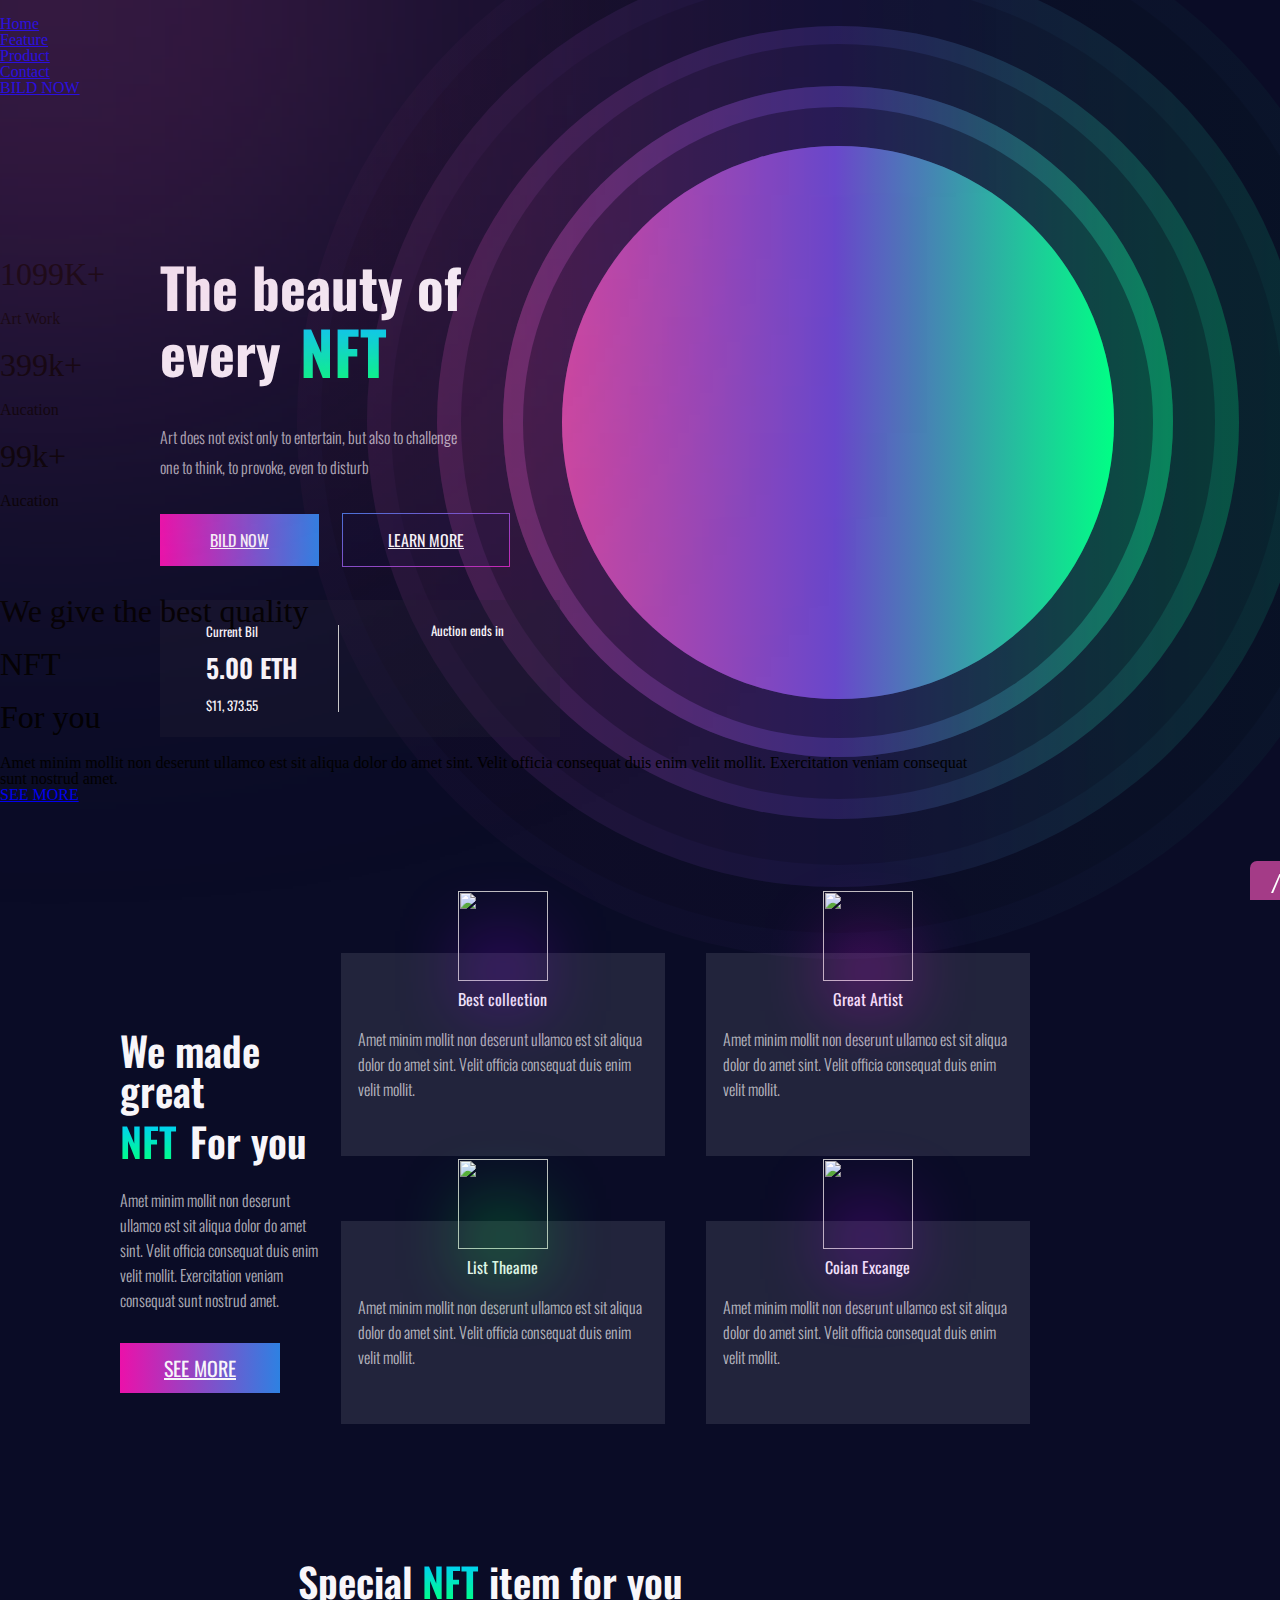
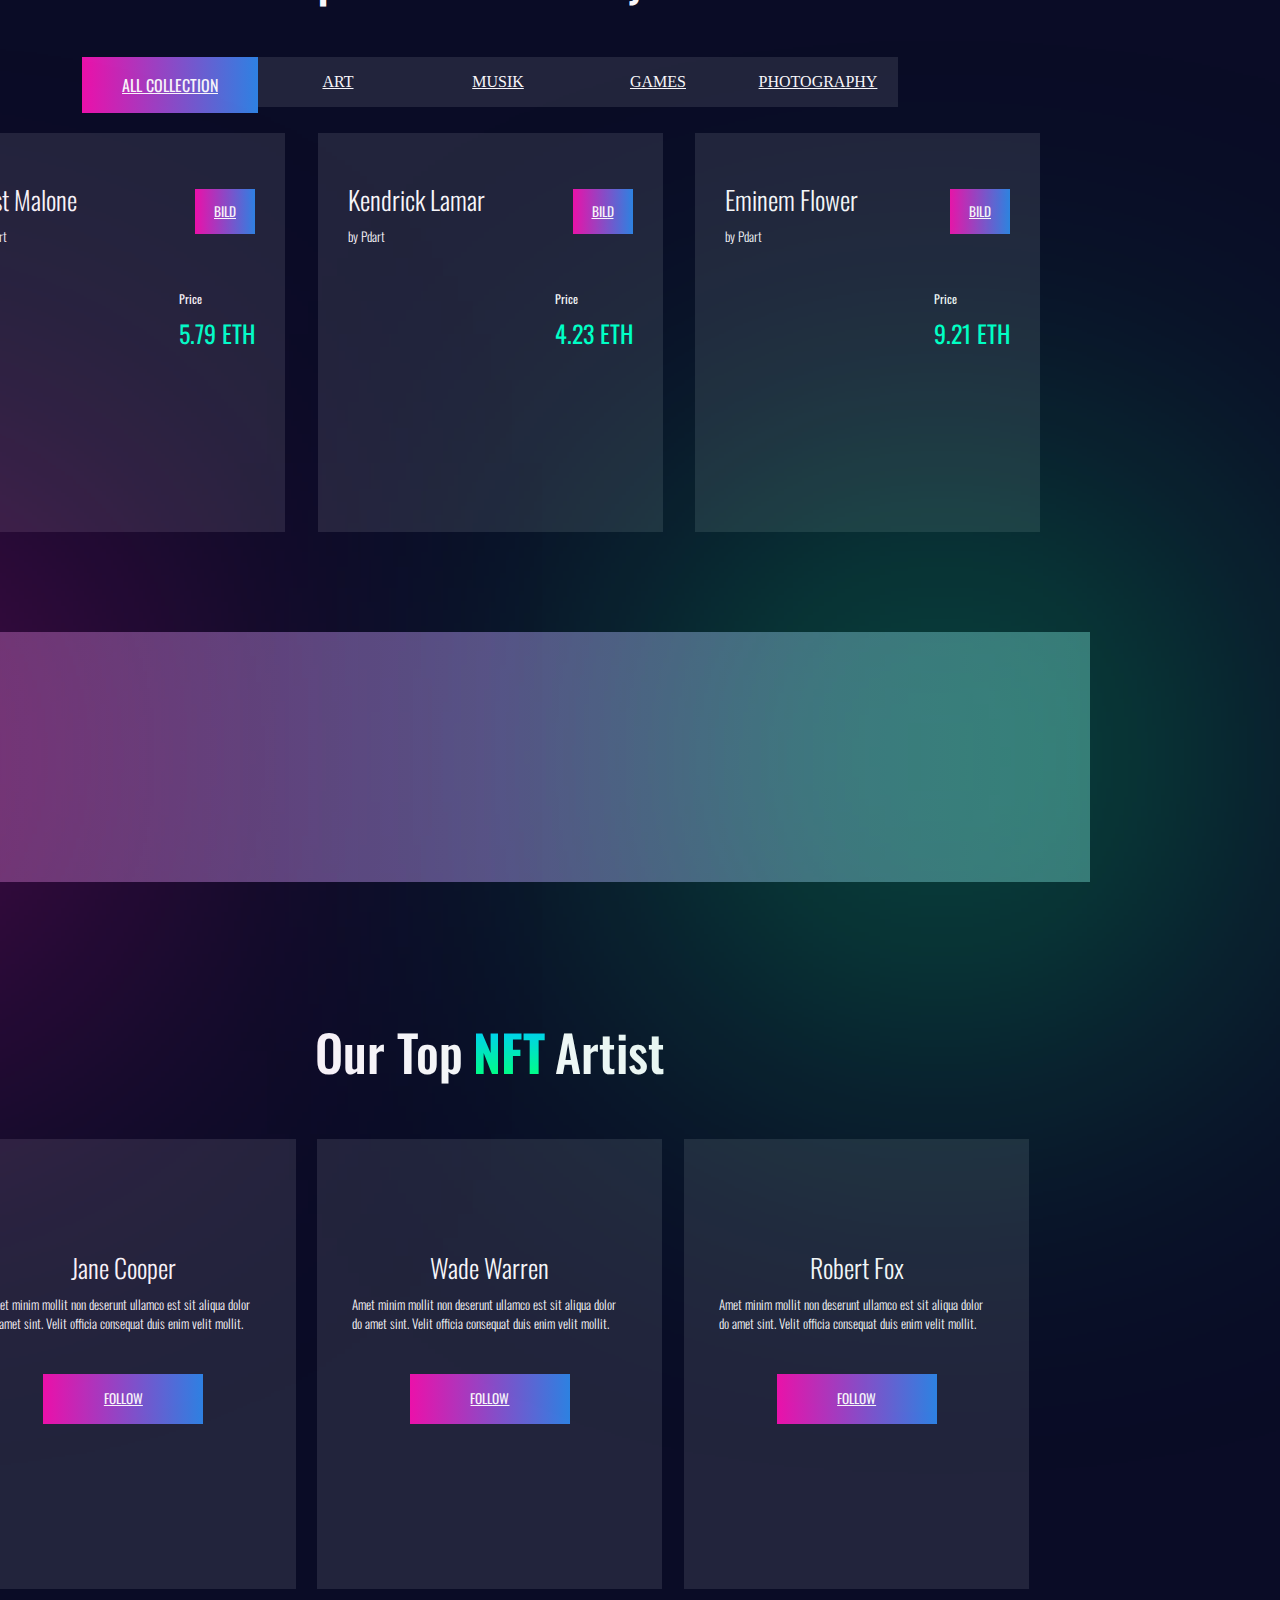
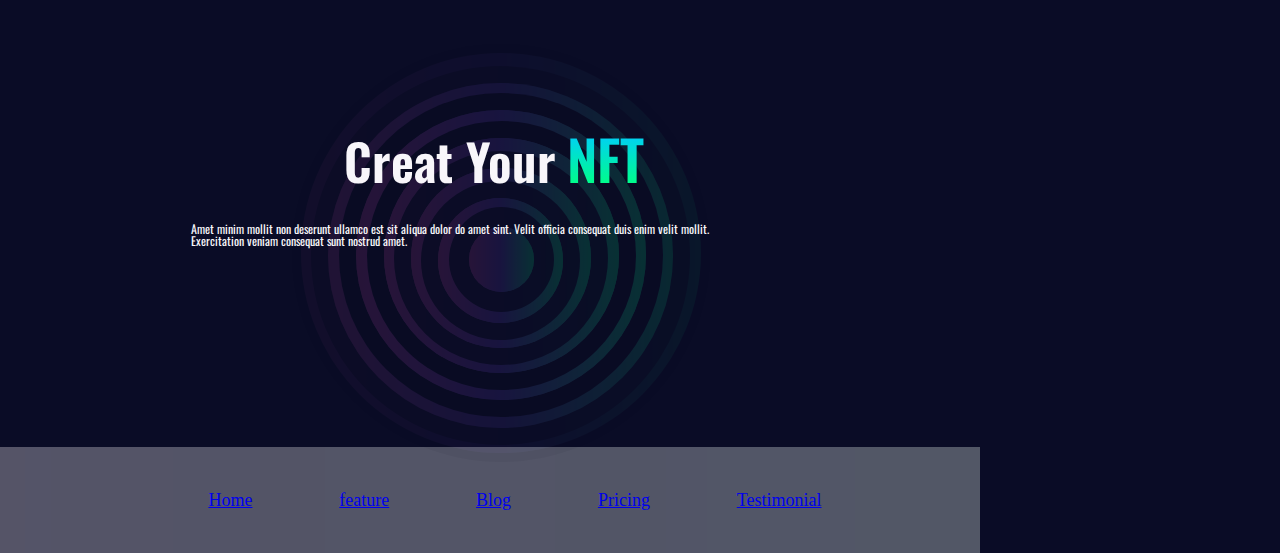
==== commit 67580c11: "commit" ====
--- a/index.html
+++ b/index.html
@@ -22,8 +22,10 @@
     <link rel="stylesheet" href="./css/menu4.css" />
     <link rel="stylesheet" href="./css/menu5.css" />
     <link rel="stylesheet" href="./css/footer.css" />
-  </head>
+    <link rel="stylesheet" href="./css/adaptation.css">
+   
   <body id="wrapper">
+    
     <header class="header">
       <div class="header__logo-wrapper">
         <img class="header__logo-img" src="./images/logo.svg" alt="" />
@@ -42,6 +44,35 @@
     </header>
 
     <div class="menu1">
+      <div class="scrollup">
+        <i class="fa-chevron-up">^</i>
+      </div>
+      <script src="https://ajax.googleapis.com/ajax/libs/jquery/3.6.1/jquery.min.js"></script>
+      <script>
+        $(function() {
+          // при нажатии на кнопку scrollup
+          $('.scrollup').click(function() {
+            // переместиться в верхнюю часть страницы
+            $("html, body").animate({
+              scrollTop:0
+            },1000);
+          })
+        })
+        // при прокрутке окна (window)
+        $(window).scroll(function() {
+          // если пользователь прокрутил страницу более чем на 200px
+          if ($(this).scrollTop()>200) {
+            // то сделать кнопку scrollup видимой
+            $('.scrollup').fadeIn();
+          }
+          // иначе скрыть кнопку scrollup
+          else {
+            $('.scrollup').fadeOut();
+          }
+        });
+        </script>
+
+    </head>
       <div class="body__content">
         <div class="body__text">
           <h1 class="body__text1">The beauty of every</h1>
@@ -155,6 +186,7 @@
         <div>
           <a href="#" class="menu__3-knopka">SEE MORE</a>
         </div>
+       
       </div>
       <div class="menu3__content2">
         <div class="menu__content3">
@@ -411,6 +443,11 @@
         <div class="menu5__krugi_text">
           <h1 class="menu5__text5">Creat Your</h1>
           <h1 class="menu5__nft5">NFT</h1>
+          <h2 class="">
+            Amet minim mollit non deserunt ullamco est sit aliqua dolor do amet
+            sint. Velit officia consequat duis enim velit mollit. <br />
+            Exercitation veniam consequat sunt nostrud amet.
+          </h2>
         </div>
       </div>
     </div>
--- a/css/menu1.css
+++ b/css/menu1.css
@@ -0,0 +1,287 @@
+body {
+  max-width: 980px;
+  background-color: #0a0c26;
+}
+.menu1 {
+  display: flex;
+  min-width: 910px;
+  justify-content: space-around;
+}
+.body__content {
+  display: flex;
+  min-width: 407px;
+  max-height: 600px;
+  display: flex;
+  flex-direction: column;
+  margin-top: 120px;
+  margin-left: 160px;
+}
+.body__text {
+  display: flex;
+  max-width: 400px;
+  max-height: 400px;
+}
+.body__text1 {
+  display: flex;
+  max-width: 360px;
+  color: #f8f6fa;
+  font-size: 55px;
+  line-height: 120%;
+  font-weight: 800;
+  font-family: "Oswald", sans-serif;
+}
+.body__nft {
+  max-width: 20px;
+  max-height: 20px;
+  margin-top: 105px;
+  margin-left: -220px;
+  font-family: "Oswald", sans-serif;
+  font-size: 60px;
+  text-transform: uppercase;
+  background: linear-gradient(
+    180deg,
+    rgba(0, 204, 255, 1) 0%,
+    rgba(0, 255, 133, 1) 100%
+  );
+  -webkit-background-clip: text;
+  -webkit-text-fill-color: transparent;
+  color: #0b2349;
+  display: table;
+  font-weight: 700;
+}
+.body__text3 {
+  max-width: 310px;
+  color: #f8f6fab4;
+  line-height: 30px;
+  font-family: "Oswald", sans-serif;
+  font-weight: 300;
+}
+.body__knopki {
+  display: flex;
+  justify-content: space-between;
+  flex-direction: row;
+  margin-top: 30px;
+  max-width: 350px;
+  padding: 20px 0px;
+}
+.body__knopka1 {
+  color: #f8f6fa;
+  font-size: medium;
+  font-weight: 400;
+  padding: 14px 50px;
+  background: linear-gradient(90deg, #eb11aa, #2e81e2);
+  font-family: "Oswald", sans-serif;
+  cursor: pointer;
+}
+
+.body__button_BILD_NOW :hover {
+  color: #f8f6fa;
+  font-size: medium;
+  font-weight: 400;
+  padding: 14px 50px;
+  font-family: "Oswald", sans-serif;
+  cursor: pointer;
+  box-shadow: inset 0px 0px 0px 1px rgb(0, 255, 191);
+  border-radius: 15px;
+  transition: all 0.4s;
+}
+
+.body__knopka2 {
+  color: #f8f6fa;
+  font-size: medium;
+  font-weight: 400;
+  padding: 14px 45px;
+  background-color: rgb(23, 24, 87, 0.1);
+  font-family: "Oswald", sans-serif;
+  border: 1px solid transparent;
+  border-image: linear-gradient(#c726b5, #4474db);
+  -moz-border-image: -moz-linear-gradient(#c726b5, #4474db);
+  -webkit-border-image: -webkit-linear-gradient(110deg, #c726b5, #4474db);
+  border-image-slice: 2;
+  cursor: pointer;
+}
+.body__button_LEARN_MORE :hover {
+  color: #f8f6fa;
+  font-size: medium;
+  font-weight: 400;
+  padding: 14px 45px;
+  background-color: rgba(62, 62, 104, 0.452);
+  font-family: "Oswald", sans-serif;
+  cursor: pointer;
+  box-shadow: inset 0px 0px 0px 1px rgb(0, 255, 191);
+  border-radius: 15px;
+  transition: all 0.4s;
+  border: 1px solid rgb(23, 24, 87, 0.1);
+}
+.body__price-timer {
+  display: flex;
+  justify-content: space-around;
+  margin-top: 30px;
+  max-width: 400px;
+  max-height: 141px;
+  background-color: rgba(37, 34, 53, 0.3);
+}
+.body__price {
+  display: flex;
+  flex-direction: column;
+  padding-right: 40px;
+  border-right: 1px solid rgb(202, 202, 202);
+  margin-top: 25px;
+  margin-bottom: 25px;
+  font-size: small;
+  font-family: "Oswald", sans-serif;
+  color: #f8f6fa;
+}
+.body__price1 {
+  font-weight: 600;
+  color: #f8f6fa;
+}
+.body__timer {
+  display: flex;
+  flex-direction: column;
+  margin-right: 10px;
+  margin-top: 5px;
+  font-size: small;
+  line-height: 50px;
+  display: flex;
+  flex-direction: column;
+  font-family: "Oswald", sans-serif;
+  color: #f8f6fa;
+}
+.body__krug-image1 {
+  margin-right: 660px;
+}
+.body__krug-image {
+  position: relative;
+  margin-top: 70px;
+}
+.krug {
+  position: absolute;
+  z-index: -2;
+  margin-top: -20px;
+  margin-left: -5px;
+  background: linear-gradient(
+    89.96deg,
+    #cb47a0 0.02%,
+    #6947cb 49.47%,
+    #00ff85 99.97%
+  );
+  width: 552px;
+  height: 553px;
+  border-radius: 100%;
+  box-shadow: 0px 0px 0px 39px rgb(8, 6, 24, 0.4);
+}
+.image {
+  position: absolute;
+}
+.krug1 {
+  position: absolute;
+  z-index: -3;
+  margin-top: -80px;
+  margin-left: -64px;
+  background: linear-gradient(
+    89.96deg,
+    #cb47a0 0.02%,
+    #6947cb 49.47%,
+    #00ff85 99.97%
+  );
+  opacity: 0.32;
+  width: 670px;
+  height: 671px;
+  border-radius: 100%;
+  box-shadow: 0px 0px 0px 42px rgb(8, 6, 24);
+}
+.krug2 {
+  position: absolute;
+  z-index: -4;
+  margin-top: -140px;
+  margin-left: -130px;
+  background: linear-gradient(
+    89.96deg,
+    #cb47a0 0.02%,
+    #6947cb 49.47%,
+    #00ff85 99.97%
+  );
+  opacity: 0.2;
+  width: 802px;
+  height: 793px;
+  border-radius: 100%;
+  z-index: -20;
+  box-shadow: 0px 0px 0px 46px rgb(8, 6, 24);
+}
+.krug3 {
+  z-index: -5;
+  position: absolute;
+  margin-top: -210px;
+  margin-left: -200px;
+  background: linear-gradient(
+    89.96deg,
+    #cb47a0 0.02%,
+    #6947cb 49.47%,
+    #00ff85 99.97%
+  );
+  opacity: 0.1;
+  width: 942px;
+  height: 931px;
+  border-radius: 100%;
+  z-index: -30;
+  box-shadow: 0px 0px 0px 46px rgba(0, 0, 0, 1);
+}
+.krug4 {
+  z-index: -6;
+  position: absolute;
+  margin-top: -280px;
+  margin-left: -270px;
+  background: linear-gradient(
+    89.96deg,
+    rgba(203, 71, 160, 0.4) 0.02%,
+    rgba(105, 71, 203, 0.4) 49.47%,
+    rgba(0, 255, 133, 0.4) 99.97%
+  );
+  opacity: 0.1;
+  width: 1086px;
+  height: 1073px;
+  border-radius: 100%;
+  z-index: -40;
+}
+.header__menu {
+  color: #f8f6fa;
+  margin-top: -25px;
+  font-size: small;
+  position: relative;
+  width: 620px;
+  display: flex;
+  margin-left: 1000px;
+  justify-content: space-around;
+  flex-direction: row;
+  align-items: flex-start;
+  font-family: "Oswald", sans-serif;
+  z-index: 20;
+}
+.body__blur {
+  margin-left: -200px;
+  margin-top: -1000px;
+  width: 500px;
+  height: 500px;
+  background: rgba(203, 71, 160, 0.6);
+  filter: blur(300px);
+}
+div.scrollup {
+  position: fixed;
+  color: #fff;
+  background-color: rgba(203, 71, 160, 0.8);
+  margin-right: 20px;
+  bottom: 0px;
+  padding: 7px 21px;
+  max-height: 25px;
+  font-size: 40px;
+  border-top-left-radius: 7px;
+  border-top-right-radius: 7px;
+  cursor: pointer;
+  text-align: center;
+  margin-left: 1600px;
+  z-index: 1000;
+}
+div.scrollup:hover {
+  background-color: rgba(0, 255, 133, 0.5);
+}
--- a/css/menu4.css
+++ b/css/menu4.css
@@ -39,19 +39,20 @@
 }
 .menu4__menu {
   display: flex;
+  max-width: 980px;
 }
 .menu4__spisok1 {
   margin-top: 30px;
   display: flex;
-  justify-content: space-around;
-  min-width: 1000px;
+  justify-content: space-between;
 }
 .menu4__all_collection {
   display: flex;
   justify-content: center;
   align-items: center;
-  min-width: 160px;
-  min-height: 50px;
+  max-width: 160px;
+  max-height: 50px;
+  padding: 20px 40px;
   color: #f8f6fa;
   font-size: medium;
   background: linear-gradient(90deg, #eb11aa, #2e81e2);
@@ -186,14 +187,34 @@
 .menu4__logo {
   display: flex;
   align-items: center;
-  justify-content: center;
+  justify-content: space-between;
   margin-top: 100px;
   min-width: 100%;
-  min-height: 200px;
-  background-color: rgba(255, 255, 255, 0.5);
+  max-height: 250px;
+  background: linear-gradient(
+    90deg,
+    rgba(255, 172, 244, 0.308) 0%,
+    rgba(188, 154, 252, 0.452) 50%,
+    rgba(163, 249, 255, 0.363) 100%
+  );
 }
 .menu4__logo1 {
   display: flex;
   min-width: 1000px;
+  max-height: 300px;
   justify-content: space-around;
 }
+.menu4__blur1 {
+  margin-left: -200px;
+  width: 300px;
+  height: 300px;
+  background: rgb(255, 0, 170);
+  filter: blur(250px);
+}
+.menu4__blur2 {
+  margin-left: -200px;
+  width: 300px;
+  height: 300px;
+  background: rgba(0, 255, 133, 1);
+  filter: blur(250px);
+}
--- a/css/menu5.css
+++ b/css/menu5.css
@@ -10,13 +10,234 @@
   min-width: 265px;
   justify-content: space-between;
   color: #f8f6fa;
-  font-size: 20px;
+  font-size: 25px;
+  font-weight: 500;
+  font-family: "Oswald", sans-serif;
+}
+.menu5__nft {
+  font-family: "Oswald", sans-serif;
+  font-size: 50px;
+  text-transform: uppercase;
+  background: linear-gradient(
+    180deg,
+    rgba(0, 204, 255, 1) 0%,
+    rgba(0, 255, 133, 1) 100%
+  );
+  -webkit-background-clip: text;
+  -webkit-text-fill-color: transparent;
+  color: #0b2349;
+  display: table;
+  font-weight: 700;
+  padding: 0px 10px;
+}
+.menu5__blocks {
+  display: flex;
+  justify-content: space-around;
+  min-width: 1100px;
+  margin-top: 30px;
+}
+.menu5__block {
+  display: flex;
+  background-color: rgb(255, 255, 255, 0.1);
+  min-width: 345px;
+  min-height: 450px;
+}
+.menu5__block_content1 {
+  display: flex;
+  justify-content: center;
+  margin-top: -20px;
+  min-width: 345px;
+}
+.menu5__content1_ {
+  display: flex;
+  flex-direction: column;
+  justify-content: center;
+  align-items: center;
+  max-width: 275px;
+  min-height: 399px;
+}
+.menu5__ellipse3 {
+  max-width: 90px;
+  margin-top: -45px;
+}
+.menu5__content_text {
+  display: flex;
+  flex-direction: column;
+  justify-content: center;
+  align-items: center;
+  color: #f8f6fa;
+  font-size: 13px;
+  line-height: 150%;
+  font-weight: 300;
+  font-family: "Oswald", sans-serif;
+}
+.menu5__knopka {
+  display: flex;
+  align-items: center;
+  justify-content: center;
+  min-width: 160px;
+  min-height: 50px;
+  color: #f8f6fa;
+  font-size: smaller;
+  background: linear-gradient(90deg, #eb11aa, #2e81e2);
+  font-family: "Oswald", sans-serif;
+  border: none;
+  cursor: pointer;
+  margin-top: 40px;
+}
+.menu5__krugi {
+  position: relative;
+  margin-top: -350px;
+  opacity: 0.15;
+  margin-right: 320px;
+}
+.menu5__krugi2 {
+  display: flex;
+  justify-content: center;
+  align-items: center;
+  margin-left: 200px;
+}
+.menu5__krug {
+  position: absolute;
+  z-index: -2;
+  margin-top: 284px;
+  margin-left: -2px;
+  background: linear-gradient(
+    89.96deg,
+    #cb47a0 0.02%,
+    #6947cb 49.47%,
+    #00ff85 99.97%
+  );
+  width: 65px;
+  height: 65px;
+  border-radius: 100%;
+  box-shadow: 0px 0px 0px 20px rgb(8, 6, 24, 0.9);
+}
+.menu5__krug1 {
+  position: absolute;
+  z-index: -3;
+  margin-top: 255px;
+  margin-left: -33px;
+  background: linear-gradient(
+    89.96deg,
+    #cb47a0 0.02%,
+    #6947cb 49.47%,
+    #00ff85 99.97%
+  );
+  width: 125px;
+  height: 125px;
+  border-radius: 100%;
+  box-shadow: 0px 0px 0px 17px rgb(8, 6, 24, 0.9);
+}
+.menu5__krug2 {
+  position: absolute;
+  z-index: -4;
+  margin-top: 225px;
+  margin-left: -60px;
+  background: linear-gradient(
+    89.96deg,
+    #cb47a0 0.02%,
+    #6947cb 49.47%,
+    #00ff85 99.97%
+  );
+  width: 180px;
+  height: 180px;
+  border-radius: 100%;
+  box-shadow: 0px 0px 0px 17px rgb(8, 6, 24, 0.9);
+}
+.menu5__krug3 {
+  position: absolute;
+  z-index: -5;
+  margin-top: 195px;
+  margin-left: -87px;
+  background: linear-gradient(
+    89.96deg,
+    #cb47a0 0.02%,
+    #6947cb 49.47%,
+    #00ff85 99.97%
+  );
+  width: 235px;
+  height: 235px;
+  border-radius: 100%;
+  box-shadow: 0px 0px 0px 17px rgb(8, 6, 24, 1);
+}
+
+.menu5__krug4 {
+  position: absolute;
+  z-index: -6;
+  margin-top: 167px;
+  margin-left: -115px;
+  background: linear-gradient(
+    89.96deg,
+    #cb47a0 0.02%,
+    #6947cb 49.47%,
+    #00ff85 99.97%
+  );
+  width: 290px;
+  height: 290px;
+  border-radius: 100%;
+  box-shadow: 0px 0px 0px 17px rgb(8, 6, 24, 1);
+}
+.menu5__krug5 {
+  position: absolute;
+  z-index: -7;
+  margin-top: 140px;
+  margin-left: -143px;
+  background: linear-gradient(
+    89.96deg,
+    #cb47a0 0.02%,
+    #6947cb 49.47%,
+    #00ff85 99.97%
+  );
+  width: 345px;
+  height: 345px;
+  border-radius: 100%;
+  box-shadow: 0px 0px 0px 17px rgb(8, 6, 24, 1);
+  opacity: 0.7;
+}
+.menu5__krug6 {
+  position: absolute;
+  z-index: -89;
+  margin-top: 110px;
+  margin-left: -170px;
+  background: linear-gradient(
+    89.96deg,
+    #cb47a0 0.02%,
+    #6947cb 49.47%,
+    #00ff85 99.97%
+  );
+  width: 400px;
+  height: 400px;
+  border-radius: 100%;
+  box-shadow: 0px 0px 0px 9px rgb(8, 6, 24, 1);
+  opacity: 0.3;
+}
+.menu5__krugi_text {
+  position: relative;
+  min-width: 105px;
+  display: flex;
+  flex-direction: column;
+  justify-content: center;
+  align-items: center;
+  color: #f8f6fa;
+  font-size: 12px;
   font-weight: 400;
   font-family: "Oswald", sans-serif;
-}
-.menu5__nft {
-  font-family: "Oswald", sans-serif;
-  font-size: 40px;
+  opacity: 1;
+  margin-top: 100px;
+  margin-left: -600px;
+  z-index: 20;
+}
+.menu5__text5 {
+  color: #f8f6fa;
+  font-size: 50px;
+  line-height: 150%;
+  font-weight: 600;
+  font-family: "Oswald", sans-serif;
+}
+.menu5__nft5 {
+  font-family: "Oswald", sans-serif;
+  font-size: 55px;
   text-transform: uppercase;
   background: linear-gradient(
     180deg,
@@ -28,218 +249,19 @@
   color: #0b2349;
   display: table;
   font-weight: 600;
-}
-.menu5__blocks {
-  display: flex;
-  justify-content: space-around;
-  min-width: 1100px;
-  margin-top: 30px;
-}
-.menu5__block {
-  display: flex;
-  background-color: rgb(255, 255, 255, 0.1);
-  min-width: 345px;
-  min-height: 450px;
-}
-.menu5__block_content1 {
-  display: flex;
-  justify-content: center;
-  margin-top: -20px;
-  min-width: 345px;
-}
-.menu5__content1_ {
-  display: flex;
-  flex-direction: column;
-  justify-content: center;
-  align-items: center;
-  max-width: 275px;
-  min-height: 399px;
-}
-.menu5__ellipse3 {
-  max-width: 90px;
-  margin-top: -45px;
-}
-.menu5__content_text {
-  display: flex;
-  flex-direction: column;
-  justify-content: center;
-  align-items: center;
-  color: #f8f6fa;
-  font-size: 13px;
-  line-height: 150%;
-  font-weight: 300;
-  font-family: "Oswald", sans-serif;
-}
-.menu5__knopka {
-  display: flex;
-  align-items: center;
-  justify-content: center;
-  min-width: 160px;
-  min-height: 50px;
-  color: #f8f6fa;
-  font-size: smaller;
-  background: linear-gradient(90deg, #eb11aa, #2e81e2);
-  font-family: "Oswald", sans-serif;
-  border: none;
-  cursor: pointer;
-  margin-top: 40px;
-}
-.menu5__krugi {
-  position: relative;
-  margin-top: -350px;
-  opacity: 0.3;
-}
-.menu5__krugi2 {
-  display: flex;
-  justify-content: center;
-  align-items: center;
-  margin-left: 80px;
-}
-.menu5__krug {
-  position: absolute;
-  z-index: -2;
-  margin-top: 300px;
-  background: linear-gradient(
-    89.96deg,
-    #cb47a0 0.02%,
-    #6947cb 49.47%,
-    #00ff85 99.97%
-  );
-  width: 75px;
-  height: 75px;
-  border-radius: 100%;
-  box-shadow: 0px 0px 0px 9px rgb(8, 6, 24, 0.8);
-}
-.menu5__krug1 {
-  position: absolute;
-  z-index: -3;
-  margin-top: 285px;
-  margin-left: -15px;
-  background: linear-gradient(
-    89.96deg,
-    #cb47a0 0.02%,
-    #6947cb 49.47%,
-    #00ff85 99.97%
-  );
-  width: 105px;
-  height: 105px;
-  border-radius: 100%;
-  box-shadow: 0px 0px 0px 9px rgb(8, 6, 24, 0.8);
-}
-.menu5__krug2 {
-  position: absolute;
-  z-index: -4;
-  margin-top: 270px;
-  margin-left: -30px;
-  background: linear-gradient(
-    89.96deg,
-    #cb47a0 0.02%,
-    #6947cb 49.47%,
-    #00ff85 99.97%
-  );
-  width: 135px;
-  height: 135px;
-  border-radius: 100%;
-  box-shadow: 0px 0px 0px 9px rgb(8, 6, 24, 0.8);
-}
-.menu5__krug3 {
-  position: absolute;
-  z-index: -5;
-  margin-top: 255px;
-  margin-left: -45px;
-  background: linear-gradient(
-    89.96deg,
-    #cb47a0 0.02%,
-    #6947cb 49.47%,
-    #00ff85 99.97%
-  );
-  width: 165px;
-  height: 165px;
-  border-radius: 100%;
-  box-shadow: 0px 0px 0px 9px rgb(8, 6, 24, 0.8);
-}
-
-.menu5__krug4 {
-  position: absolute;
-  z-index: -6;
-  margin-top: 240px;
-  margin-left: -60px;
-  background: linear-gradient(
-    89.96deg,
-    #cb47a0 0.02%,
-    #6947cb 49.47%,
-    #00ff85 99.97%
-  );
-  width: 195px;
-  height: 195px;
-  border-radius: 100%;
-  box-shadow: 0px 0px 0px 9px rgb(8, 6, 24, 0.8);
-}
-.menu5__krug5 {
-  position: absolute;
-  z-index: -7;
-  margin-top: 225px;
-  margin-left: -75px;
-  background: linear-gradient(
-    89.96deg,
-    #cb47a0 0.02%,
-    #6947cb 49.47%,
-    #00ff85 99.97%
-  );
-  width: 225px;
-  height: 225px;
-  border-radius: 100%;
-  box-shadow: 0px 0px 0px 9px rgb(8, 6, 24, 0.8);
-}
-.menu5__krug6 {
-  position: absolute;
-  z-index: -8;
-  margin-top: 210px;
-  margin-left: -90px;
-  background: linear-gradient(
-    89.96deg,
-    #cb47a0 0.02%,
-    #6947cb 49.47%,
-    #00ff85 99.97%
-  );
-  width: 255px;
-  height: 255px;
-  border-radius: 100%;
-  box-shadow: 0px 0px 0px 9px rgb(8, 6, 24, 0);
-}
-.menu5__krugi_text {
-  display: flex;
-  min-width: 215px;
-  justify-content: space-between;
+  margin-top: -100px;
+  margin-left: 310px;
+}
+.menu5__text_5 {
+  display: flex;
+  flex-direction: column;
+  justify-content: center;
+  align-items: center;
+  max-width: 300px;
   color: #f8f6fa;
   font-size: 12px;
   font-weight: 400;
-  font-family: "Oswald", sans-serif;
-  opacity: 1;
-  margin-top: 250px;
-  margin-left: -70px;
-  z-index: 20;
-}
-.menu5__text5 {
-  color: #f8f6fa;
-  font-size: 35px;
-  line-height: 150%;
-  font-weight: 600;
-  font-family: "Oswald", sans-serif;
-}
-.menu5__nft5 {
-  font-family: "Oswald", sans-serif;
-  font-size: 40px;
-  text-transform: uppercase;
-  background: linear-gradient(
-    180deg,
-    rgba(0, 204, 255, 1) 0%,
-    rgba(0, 255, 133, 1) 100%
-  );
-  -webkit-background-clip: text;
-  -webkit-text-fill-color: transparent;
-  color: #0b2349;
-  display: table;
-  font-weight: 600;
-  margin-top: 27px;
-}
+  line-height: 200%;
+
+  font-family: "Oswald", sans-serif;
+}
--- a/css/adaptation.css
+++ b/css/adaptation.css
@@ -0,0 +1,940 @@
+@media screen and (max-width: 780px) {
+  a {
+    text-decoration: none;
+    font-family: "Oswald", sans-serif;
+    font-size: medium;
+    font-weight: 300;
+    color: #f8f6fa;
+  }
+
+  .header__logo-wrapper {
+    display: flex;
+  }
+  .header {
+    min-width: 400px;
+    display: flex;
+    align-items: center;
+    justify-content: space-between;
+    margin-top: 47px;
+    z-index: 10;
+    margin-left: 20px;
+  }
+  .header__knopki {
+    margin-right: -30%;
+  }
+  .header__logo-img {
+    max-width: 80px;
+    margin-top: -65px;
+  }
+  .header__spisok {
+    display: flex;
+    min-width: 415px;
+    justify-content: space-around;
+    align-items: center;
+    margin-top: 40px;
+    margin-left: -140px;
+  }
+  .header__BILD_NOW {
+    display: flex;
+    justify-content: space-around;
+  }
+  .header__knopka {
+    display: flex;
+
+    align-items: center;
+    justify-content: center;
+    max-width: 25px;
+    max-height: 10px;
+    color: #f8f6fa;
+    font-size: 12px;
+    font-weight: 400;
+    padding: 16px 40px;
+    background: linear-gradient(90deg, #eb11aa, #2e81e2);
+    font-family: "Oswald", sans-serif;
+    cursor: pointer;
+    margin-top: -50px;
+    margin-right: 10px;
+  }
+
+  .header__BILD_NOW :hover {
+    display: flex;
+    font-size: 12px;
+    align-items: center;
+    justify-content: center;
+    color: #f8f6fa;
+    font-weight: 400;
+    padding: 16px 40px;
+    background: linear-gradient(90deg, #eb11aa, #2e81e2);
+    font-family: "Oswald", sans-serif;
+    cursor: pointer;
+    box-shadow: inset 0px 0px 0px 1px rgb(0, 255, 191);
+    border-radius: 15px;
+    transition: all 0.4s;
+  }
+  body {
+    max-width: 980px;
+    background-color: #0a0c26;
+  }
+  .menu1 {
+    display: flex;
+    min-width: 910px;
+    justify-content: space-around;
+  }
+  .body__content {
+    display: flex;
+    min-width: 407px;
+    max-height: 600px;
+    display: flex;
+    flex-direction: column;
+    margin-top: 0px;
+    margin-left: 200px;
+  }
+  .body__text {
+    display: flex;
+    max-width: 400px;
+    max-height: 400px;
+  }
+  .body__text1 {
+    display: flex;
+    max-width: 360px;
+    color: #f8f6fa;
+    font-size: 55px;
+    line-height: 120%;
+    font-weight: 800;
+    font-family: "Oswald", sans-serif;
+  }
+  .body__nft {
+    max-width: 20px;
+    max-height: 20px;
+    margin-top: 105px;
+    margin-left: -220px;
+    font-family: "Oswald", sans-serif;
+    font-size: 60px;
+    text-transform: uppercase;
+    background: linear-gradient(
+      180deg,
+      rgba(0, 204, 255, 1) 0%,
+      rgba(0, 255, 133, 1) 100%
+    );
+    -webkit-background-clip: text;
+    -webkit-text-fill-color: transparent;
+    color: #0b2349;
+    display: table;
+    font-weight: 700;
+  }
+  .body__text3 {
+    max-width: 310px;
+    color: #f8f6fab4;
+    line-height: 30px;
+    font-family: "Oswald", sans-serif;
+    font-weight: 300;
+  }
+  .body__knopki {
+    display: flex;
+    justify-content: space-between;
+    flex-direction: row;
+    margin-top: 30px;
+    max-width: 350px;
+    padding: 20px 0px;
+  }
+  .body__knopka1 {
+    color: #f8f6fa;
+    font-size: medium;
+    font-weight: 400;
+    padding: 14px 50px;
+    background: linear-gradient(90deg, #eb11aa, #2e81e2);
+    font-family: "Oswald", sans-serif;
+    cursor: pointer;
+  }
+
+  .body__button_BILD_NOW :hover {
+    color: #f8f6fa;
+    font-size: medium;
+    font-weight: 400;
+    padding: 14px 50px;
+    font-family: "Oswald", sans-serif;
+    cursor: pointer;
+    box-shadow: inset 0px 0px 0px 1px rgb(0, 255, 191);
+    border-radius: 15px;
+    transition: all 0.4s;
+  }
+
+  .body__knopka2 {
+    color: #f8f6fa;
+    font-size: medium;
+    font-weight: 400;
+    padding: 14px 45px;
+    background-color: rgb(23, 24, 87, 0.1);
+    font-family: "Oswald", sans-serif;
+    border: 1px solid transparent;
+    border-image: linear-gradient(#c726b5, #4474db);
+    -moz-border-image: -moz-linear-gradient(#c726b5, #4474db);
+    -webkit-border-image: -webkit-linear-gradient(110deg, #c726b5, #4474db);
+    border-image-slice: 2;
+    cursor: pointer;
+  }
+  .body__button_LEARN_MORE :hover {
+    color: #f8f6fa;
+    font-size: medium;
+    font-weight: 400;
+    padding: 14px 45px;
+    background-color: rgba(62, 62, 104, 0.452);
+    font-family: "Oswald", sans-serif;
+    cursor: pointer;
+    box-shadow: inset 0px 0px 0px 1px rgb(0, 255, 191);
+    border-radius: 15px;
+    transition: all 0.4s;
+    border: 1px solid rgb(23, 24, 87, 0.1);
+  }
+  .body__price-timer {
+    display: flex;
+    justify-content: space-around;
+    margin-top: 30px;
+    max-width: 400px;
+    max-height: 141px;
+    background-color: rgba(37, 34, 53, 0.3);
+  }
+  .body__price {
+    display: flex;
+    flex-direction: column;
+    padding-right: 40px;
+    border-right: 1px solid rgb(202, 202, 202);
+    margin-top: 25px;
+    margin-bottom: 25px;
+    font-size: small;
+    font-family: "Oswald", sans-serif;
+    color: #f8f6fa;
+  }
+  .body__price1 {
+    font-weight: 600;
+    color: #f8f6fa;
+  }
+  .body__timer {
+    display: flex;
+    flex-direction: column;
+    margin-right: 10px;
+    margin-top: 5px;
+    font-size: small;
+    line-height: 50px;
+    display: flex;
+    flex-direction: column;
+    font-family: "Oswald", sans-serif;
+    color: #f8f6fa;
+  }
+  .body__krug-image1 {
+    margin-right: 660px;
+  }
+  .body__krug-image {
+    position: relative;
+    margin-top: 70px;
+    display: none;
+  }
+  .krug {
+    position: absolute;
+    z-index: -2;
+    margin-top: -20px;
+    margin-left: -5px;
+    background: linear-gradient(
+      89.96deg,
+      #cb47a0 0.02%,
+      #6947cb 49.47%,
+      #00ff85 99.97%
+    );
+    width: 552px;
+    height: 553px;
+    border-radius: 100%;
+    box-shadow: 0px 0px 0px 39px rgb(8, 6, 24, 0.4);
+  }
+  .image {
+    position: absolute;
+  }
+  .krug1 {
+    position: absolute;
+    z-index: -3;
+    margin-top: -80px;
+    margin-left: -64px;
+    background: linear-gradient(
+      89.96deg,
+      #cb47a0 0.02%,
+      #6947cb 49.47%,
+      #00ff85 99.97%
+    );
+    opacity: 0.32;
+    width: 670px;
+    height: 671px;
+    border-radius: 100%;
+    box-shadow: 0px 0px 0px 42px rgb(8, 6, 24);
+  }
+  .krug2 {
+    position: absolute;
+    z-index: -4;
+    margin-top: -140px;
+    margin-left: -130px;
+    background: linear-gradient(
+      89.96deg,
+      #cb47a0 0.02%,
+      #6947cb 49.47%,
+      #00ff85 99.97%
+    );
+    opacity: 0.2;
+    width: 802px;
+    height: 793px;
+    border-radius: 100%;
+    z-index: -20;
+    box-shadow: 0px 0px 0px 46px rgb(8, 6, 24);
+  }
+  .krug3 {
+    z-index: -5;
+    position: absolute;
+    margin-top: -210px;
+    margin-left: -200px;
+    background: linear-gradient(
+      89.96deg,
+      #cb47a0 0.02%,
+      #6947cb 49.47%,
+      #00ff85 99.97%
+    );
+    opacity: 0.1;
+    width: 942px;
+    height: 931px;
+    border-radius: 100%;
+    z-index: -30;
+    box-shadow: 0px 0px 0px 46px rgba(0, 0, 0, 1);
+  }
+  .krug4 {
+    z-index: -6;
+    position: absolute;
+    margin-top: -280px;
+    margin-left: -270px;
+    background: linear-gradient(
+      89.96deg,
+      rgba(203, 71, 160, 0.4) 0.02%,
+      rgba(105, 71, 203, 0.4) 49.47%,
+      rgba(0, 255, 133, 0.4) 99.97%
+    );
+    opacity: 0.1;
+    width: 1086px;
+    height: 1073px;
+    border-radius: 100%;
+    z-index: -40;
+  }
+  .header__menu {
+    color: #f8f6fa;
+    margin-top: -25px;
+    font-size: small;
+    position: relative;
+    width: 620px;
+    display: flex;
+    margin-left: 1000px;
+    justify-content: space-around;
+    flex-direction: row;
+    align-items: flex-start;
+    font-family: "Oswald", sans-serif;
+    z-index: 20;
+  }
+  .body__blur {
+    margin-left: -200px;
+    margin-top: -1000px;
+    width: 500px;
+    height: 500px;
+    background: rgba(203, 71, 160, 0.6);
+    filter: blur(300px);
+  }
+  div.scrollup {
+    position: fixed;
+    color: #fff;
+    background-color: rgba(203, 71, 160, 0.8);
+    margin-right: 20px;
+    bottom: 0px;
+    padding: 7px 21px;
+    max-height: 25px;
+    font-size: 40px;
+    border-top-left-radius: 7px;
+    border-top-right-radius: 7px;
+    cursor: pointer;
+    text-align: center;
+    margin-left: -70px;
+    margin-bottom: 16px;
+    z-index: 1000;
+  }
+  div.scrollup:hover {
+    background-color: rgba(0, 255, 133, 0.5);
+  }
+  .menu2 {
+    display: flex;
+    flex-direction: column;
+    margin-top: 700px;
+    min-width: 1000px;
+  }
+  .Art_Work {
+    font-family: "Oswald", sans-serif;
+    font-size: 20px;
+  }
+  .Aucation {
+    font-family: "Oswald", sans-serif;
+    font-size: 20px;
+  }
+  .body__stats {
+    display: flex;
+    align-items: center;
+    justify-content: space-around;
+    min-width: 400px;
+    max-height: 170px;
+    background: linear-gradient(
+      90deg,
+      rgba(255, 156, 242, 0.308) 0%,
+      rgba(197, 164, 255, 0.486) 45%,
+      rgba(147, 248, 255, 0.363) 100%
+    );
+    margin-top: -150px;
+  }
+  .body__stats1 {
+    color: rgb(255, 255, 255, 0.85);
+    font-family: "Oswald", sans-serif;
+    font-size: 15px;
+    display: flex;
+    min-width: 400px;
+    justify-content: space-around;
+    margin-left: -455px;
+  }
+  .text {
+    display: flex;
+    flex-direction: column;
+    align-items: center;
+  }
+  .body__blur1 {
+    margin-left: -200px;
+    width: 200px;
+    height: 200px;
+    background: rgb(255, 0, 170);
+    filter: blur(200px);
+  }
+  .body__blur2 {
+    margin-left: -200px;
+    width: 300px;
+    height: 300px;
+    background: rgba(0, 255, 133, 1);
+    filter: blur(250px);
+  }
+  .menu2__content {
+    display: flex;
+    justify-content: space-around;
+    margin-left: 300px;
+  }
+  .body__arts {
+    z-index: 10;
+    min-width: 536px;
+    margin-top: 130px;
+    display: flex;
+    margin-left: -150px;
+    justify-content: space-around;
+    flex-direction: column;
+  }
+  .body__arts1 {
+    display: none;
+    justify-content: space-around;
+    min-width: 300px;
+  }
+  .body__arts2 {
+    margin-top: 20px;
+    display: none;
+    justify-content: space-around;
+  }
+  .menu2__text {
+    margin-top: 0px;
+    margin-left: -1517px;
+    min-width: 300px;
+  }
+
+  .menu__text {
+    max-width: 300px;
+    line-height: 120%;
+    color: #f8f6fa;
+    font-size: 40px;
+    font-weight: 600;
+    font-family: "Oswald", sans-serif;
+  }
+
+  .menu2__nft {
+    font-family: "Oswald", sans-serif;
+    font-size: 40px;
+    text-transform: uppercase;
+    background: linear-gradient(
+      180deg,
+      rgba(0, 204, 255, 1) 0%,
+      rgba(0, 255, 133, 1) 100%
+    );
+    -webkit-background-clip: text;
+    -webkit-text-fill-color: transparent;
+    color: #0b2349;
+    display: table;
+    font-weight: 600;
+    margin-top: -70px;
+    margin-left: 125px;
+  }
+  .menu__text1 {
+    margin-top: -67px;
+    margin-left: 195px;
+    color: #f8f6fa;
+    font-size: 40px;
+    font-weight: 600;
+    font-family: "Oswald", sans-serif;
+  }
+  .menu2__text2 {
+    max-width: 300px;
+    min-width: 100px;
+    color: #f8f6fab4;
+    line-height: 30px;
+    font-family: "Oswald", sans-serif;
+    font-weight: 200;
+    font-size: 15px;
+  }
+  .menu__2-knopka {
+    display: flex;
+    margin-top: 30px;
+    justify-content: center;
+    align-items: center;
+    max-width: 160px;
+    min-height: 50px;
+    color: #f8f6fa;
+    font-size: small;
+    background: linear-gradient(90deg, #eb11aa, #2e81e2);
+    font-family: "Oswald", sans-serif;
+    border: none;
+    cursor: pointer;
+    font-size: 20px;
+  }
+  .menu3 {
+    display: flex;
+    flex-direction: column;
+    min-width: 850px;
+    justify-content: space-around;
+  }
+  .menu3__content1 {
+    display: flex;
+    flex-direction: column;
+    margin-top: 50px;
+    margin-left: 70px;
+    min-width: 200px;
+  }
+  .menu3__text {
+    color: #f8f6fa;
+    font-size: 40px;
+    font-weight: 600;
+    font-family: "Oswald", sans-serif;
+  }
+  .menu3__nft {
+    font-family: "Oswald", sans-serif;
+    font-size: 40px;
+    text-transform: uppercase;
+    background: linear-gradient(
+      180deg,
+      rgba(0, 204, 255, 1) 0%,
+      rgba(0, 255, 133, 1) 100%
+    );
+    -webkit-background-clip: text;
+    -webkit-text-fill-color: transparent;
+    color: #0b2349;
+    display: table;
+    font-weight: 600;
+    margin-top: -15px;
+  }
+  .menu3__text1 {
+    color: #f8f6fa;
+    font-size: 40px;
+    font-weight: 600;
+    font-family: "Oswald", sans-serif;
+    margin-top: -67px;
+    margin-left: 70px;
+  }
+  .menu3__text2 {
+    max-width: 290px;
+    color: #f8f6fab4;
+    line-height: 25px;
+    font-family: "Oswald", sans-serif;
+    font-weight: 300;
+  }
+  .menu__3-knopka {
+    display: flex;
+    margin-top: 30px;
+    justify-content: center;
+    align-items: center;
+    max-width: 160px;
+    min-height: 50px;
+    color: #f8f6fa;
+    font-size: smaller;
+    background: linear-gradient(90deg, #eb11aa, #2e81e2);
+    font-family: "Oswald", sans-serif;
+    border: none;
+    cursor: pointer;
+    font-size: 20px;
+  }
+  .menu3__content2 {
+    margin-top: 150px;
+    margin-left: -400px;
+    display: flex;
+    min-width: 730px;
+    justify-content: space-around;
+    flex-direction: column;
+  }
+  .menu__content3 {
+    color: #f8f6fa;
+    font-size: medium;
+    display: flex;
+    font-family: "Oswald", sans-serif;
+    flex-direction: column;
+  }
+  .menu__content4 {
+    margin-top: 70px;
+    color: #f8f6fa;
+    font-size: medium;
+    display: flex;
+    flex-direction: column;
+    font-family: "Oswald", sans-serif;
+  }
+  .menu3__box {
+    display: flex;
+    flex-direction: column;
+    display: flex;
+    align-items: center;
+    justify-content: center;
+    min-width: 324px;
+    min-height: 203px;
+    background-color: rgb(255, 255, 255, 0.1);
+  }
+  .menu3__list {
+    display: flex;
+    flex-direction: column;
+    display: flex;
+    align-items: center;
+    margin-top: 65px;
+    justify-content: center;
+    min-width: 324px;
+    min-height: 203px;
+    background-color: rgb(255, 255, 255, 0.1);
+  }
+  .menu3__artist {
+    display: flex;
+    flex-direction: column;
+    display: flex;
+    align-items: center;
+    justify-content: center;
+    min-width: 324px;
+    min-height: 203px;
+    background-color: rgb(255, 255, 255, 0.1);
+  }
+  .menu3__excange {
+    display: flex;
+    flex-direction: column;
+    display: flex;
+    align-items: center;
+    margin-top: 65px;
+    justify-content: center;
+    min-width: 324px;
+    min-height: 203px;
+    background-color: rgb(255, 255, 255, 0.1);
+  }
+  .menu3__box-text {
+    margin-top: 20px;
+    max-width: 290px;
+    color: #f8f6fab4;
+    line-height: 25px;
+    font-family: "Oswald", sans-serif;
+    font-weight: 300;
+  }
+  .menu3__list-text {
+    margin-top: 20px;
+    max-width: 290px;
+    color: #f8f6fab4;
+    line-height: 25px;
+    font-family: "Oswald", sans-serif;
+    font-weight: 300;
+  }
+  .menu3__artist-text {
+    margin-top: 20px;
+    max-width: 290px;
+    color: #f8f6fab4;
+    line-height: 25px;
+    font-family: "Oswald", sans-serif;
+    font-weight: 300;
+  }
+  .menu3__excange-text {
+    margin-top: 20px;
+    max-width: 290px;
+    color: #f8f6fab4;
+    line-height: 25px;
+    font-family: "Oswald", sans-serif;
+    font-weight: 300;
+  }
+  .menu3__box2 {
+    margin-top: -115px;
+  }
+  .menu3__list2 {
+    margin-top: -115px;
+  }
+  .menu3__palitra {
+    margin-top: -115px;
+  }
+  .menu3__strelki {
+    margin-top: -115px;
+  }
+  .menu3__box-blur {
+    width: 40px;
+    height: 40px;
+    background: rgb(153, 0, 255, 1);
+    filter: blur(40px);
+    margin-top: -30px;
+  }
+  .menu3__list-blur {
+    width: 40px;
+    height: 40px;
+    background: rgb(0, 255, 64);
+    filter: blur(40px);
+    margin-top: -30px;
+  }
+  .menu3__artist-blur {
+    width: 40px;
+    height: 40px;
+    background: rgb(255, 0, 255);
+    filter: blur(40px);
+    margin-top: -30px;
+  }
+  .menu3__excange-blur {
+    width: 40px;
+    height: 40px;
+    background: rgb(183, 0, 255);
+    filter: blur(40px);
+    margin-top: -30px;
+  }
+  .menu4 {
+    display: flex;
+    justify-content: center;
+    align-items: center;
+    flex-direction: column;
+  }
+  .menu4__text {
+    display: flex;
+
+    margin-top: 10px;
+    min-width: 385px;
+    justify-content: space-between;
+  }
+  .menu4__text1 {
+    color: #f8f6fa;
+    font-size: 40px;
+    font-weight: 600;
+    font-family: "Oswald", sans-serif;
+  }
+  .menu4__nft {
+    font-family: "Oswald", sans-serif;
+    font-size: 40px;
+    text-transform: uppercase;
+    background: linear-gradient(
+      180deg,
+      rgba(0, 204, 255, 1) 0%,
+      rgba(0, 255, 133, 1) 100%
+    );
+    -webkit-background-clip: text;
+    -webkit-text-fill-color: transparent;
+    color: #0b2349;
+    display: table;
+    font-weight: 600;
+  }
+  .menu4__text2 {
+    color: #f8f6fa;
+    font-size: 40px;
+    font-weight: 600;
+    font-family: "Oswald", sans-serif;
+  }
+  .menu4__menu {
+    display: flex;
+    max-width: 400px;
+    justify-content: space-between;
+  }
+  .menu4__spisok1 {
+    margin-top: 30px;
+    display: flex;
+  }
+  .menu4__all_collection {
+    display: flex;
+    align-items: center;
+    justify-content: center;
+    max-width: 15px;
+    max-height: 10px;
+    color: #f8f6fa;
+    font-size: 16px;
+    font-weight: 300;
+    background: linear-gradient(90deg, #eb11aa, #2e81e2);
+    font-family: "Oswald", sans-serif;
+    border: none;
+    cursor: pointer;
+    margin-left: -15px;
+  }
+  .menu4__art {
+    display: flex;
+    color: #f8f6fa;
+    font-size: medium;
+    justify-content: center;
+    align-items: center;
+    max-width: 50px;
+    min-height: 50px;
+    margin-left: -40px;
+    background-color: rgb(255, 255, 255, 0);
+  }
+  .menu4__music {
+    display: flex;
+    color: #f8f6fa;
+    font-size: medium;
+    justify-content: center;
+    align-items: center;
+    min-height: 50px;
+    max-width: 50px;
+    margin-left: -90px;
+
+    background-color: rgb(255, 255, 255, 0);
+  }
+  .menu4__games {
+    display: flex;
+    color: #f8f6fa;
+    font-size: medium;
+    justify-content: center;
+    align-items: center;
+    min-height: 50px;
+    max-width: 50px;
+    margin-left: -80px;
+
+    background-color: rgb(255, 255, 255, 0);
+  }
+  .menu4__photography {
+    display: flex;
+    color: #f8f6fa;
+    font-size: medium;
+    justify-content: center;
+    align-items: center;
+    min-height: 50px;
+    max-width: 50px;
+    margin-left: -60px;
+
+    background-color: rgb(255, 255, 255, 0);
+  }
+  .menu4__blocks {
+    display: flex;
+    flex-direction: column;
+    min-width: 1100px;
+    margin-top: 20px;
+    justify-content: space-between;
+  }
+  .menu4__block1 {
+    display: flex;
+
+    flex-direction: column;
+    min-width: 345px;
+    min-height: 399px;
+    background-color: rgb(255, 255, 255, 0.1);
+  }
+  .menu4__block_content1 {
+    display: flex;
+    justify-content: center;
+    margin-top: 20px;
+  }
+
+  .menu4__block_content2 {
+    display: flex;
+    flex-direction: column;
+    max-width: 285px;
+    margin-left: 30px;
+  }
+  .menu4__block_content3 {
+    display: flex;
+    justify-content: space-between;
+  }
+  .menu4__block_text {
+    color: #f8f6fa;
+    font-size: 13px;
+    font-weight: 300;
+    font-family: "Oswald", sans-serif;
+    max-width: max-content;
+  }
+
+  .menu4__knopka {
+    display: flex;
+    align-items: center;
+    justify-content: center;
+    min-width: 60px;
+    max-height: 45px;
+    color: #f8f6fa;
+    font-size: smaller;
+    background: linear-gradient(90deg, #eb11aa, #2e81e2);
+    font-family: "Oswald", sans-serif;
+    border: none;
+    cursor: pointer;
+    margin-top: 20px;
+  }
+  .menu4__block_content4 {
+    display: flex;
+    margin-top: 60px;
+    justify-content: space-between;
+  }
+
+  .menu4__block_text2 {
+    display: block;
+    margin-top: -10px;
+    color: #f8f6fa;
+    font-size: 12px;
+    font-weight: 400;
+    font-family: "Oswald", sans-serif;
+    max-width: max-content;
+  }
+  .menu4__block2 {
+    display: flex;
+    flex-direction: column;
+    min-width: 345px;
+    min-height: 399px;
+    background-color: rgb(255, 255, 255, 0.1);
+  }
+
+  .menu4__price {
+    color: rgb(0, 255, 200);
+  }
+  .menu4__block3 {
+    display: flex;
+    flex-direction: column;
+    min-width: 345px;
+    min-height: 399px;
+    background-color: rgb(255, 255, 255, 0.1);
+  }
+  .menu4__logo {
+    display: flex;
+    align-items: center;
+    justify-content: space-between;
+    margin-top: 100px;
+    min-width: 100%;
+    max-height: 250px;
+    background: linear-gradient(
+      90deg,
+      rgba(255, 172, 244, 0.308) 0%,
+      rgba(188, 154, 252, 0.452) 50%,
+      rgba(163, 249, 255, 0.363) 100%
+    );
+  }
+  .menu4__logo1 {
+    display: flex;
+    min-width: 1000px;
+    max-height: 300px;
+    justify-content: space-around;
+  }
+  .menu4__blur1 {
+    margin-left: -200px;
+    width: 300px;
+    height: 300px;
+    background: rgb(255, 0, 170);
+    filter: blur(250px);
+  }
+  .menu4__blur2 {
+    margin-left: -200px;
+    width: 300px;
+    height: 300px;
+    background: rgba(0, 255, 133, 1);
+    filter: blur(250px);
+  }
+}
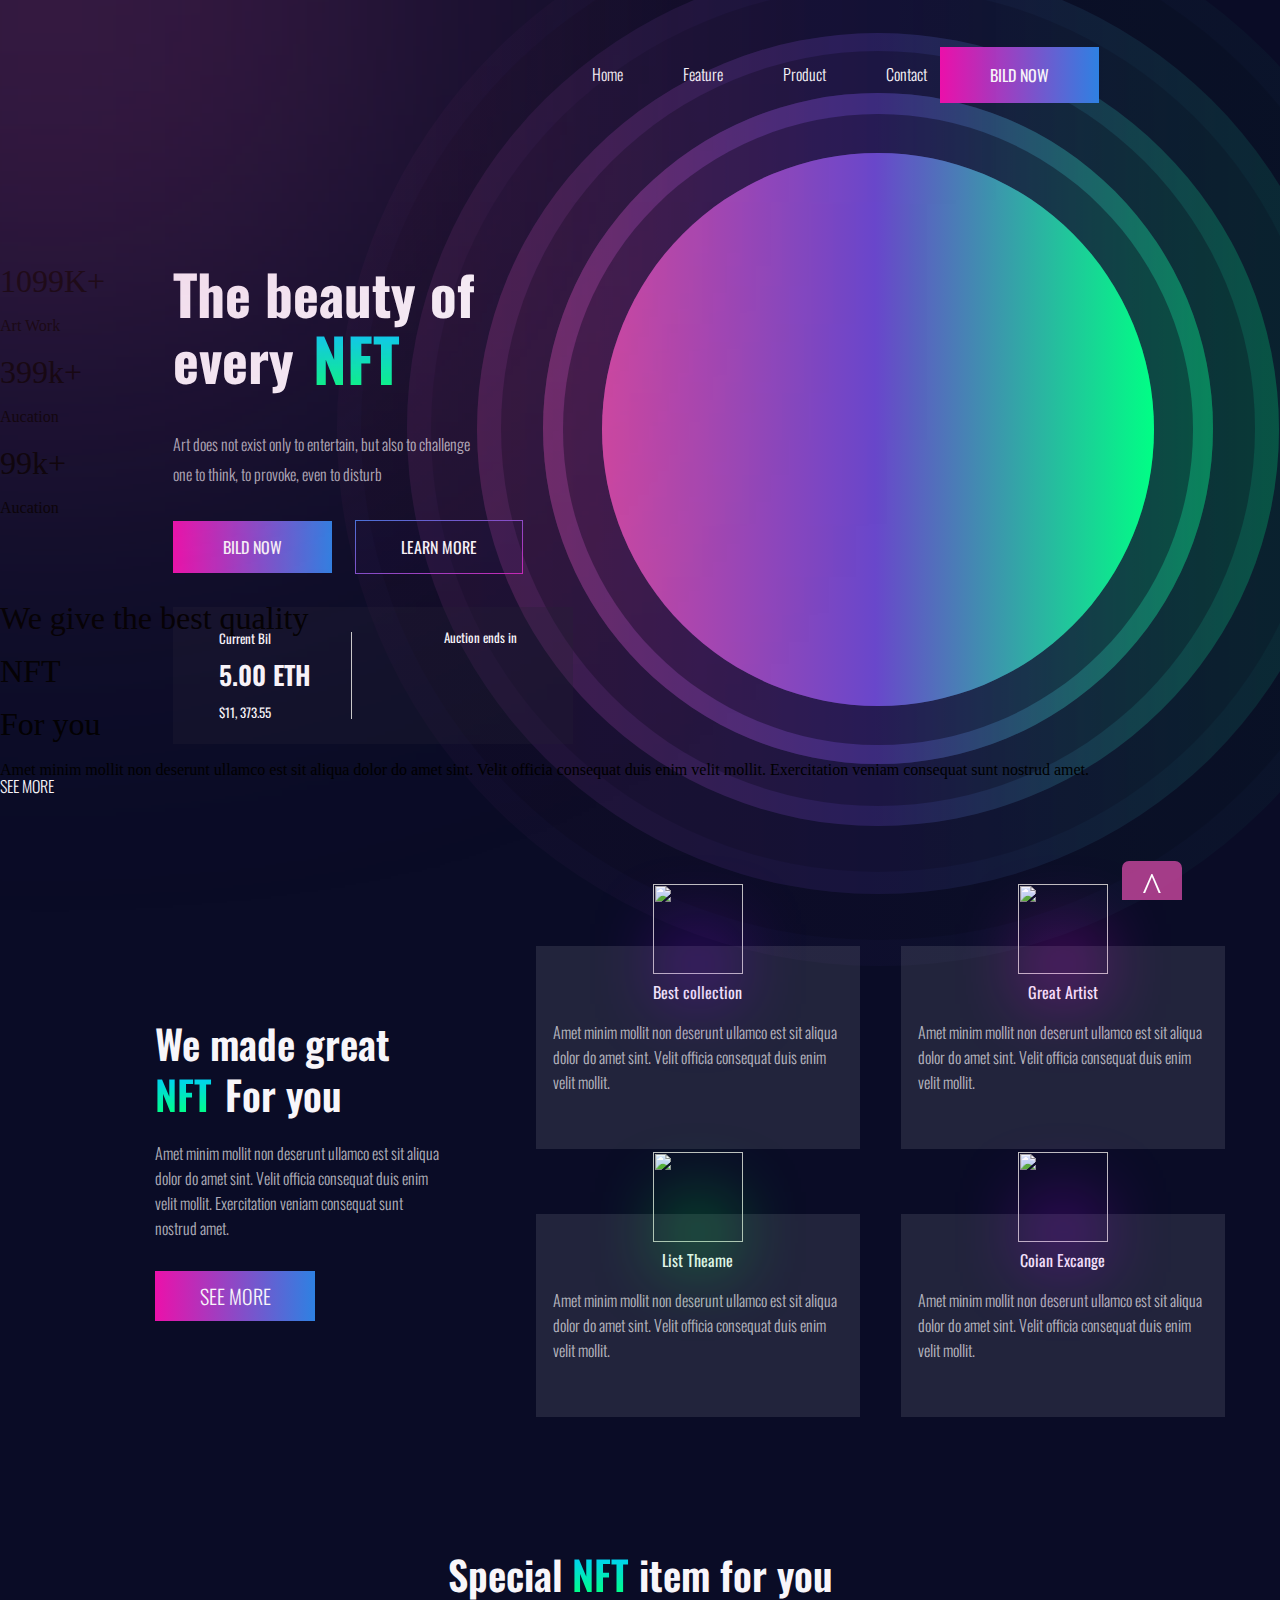
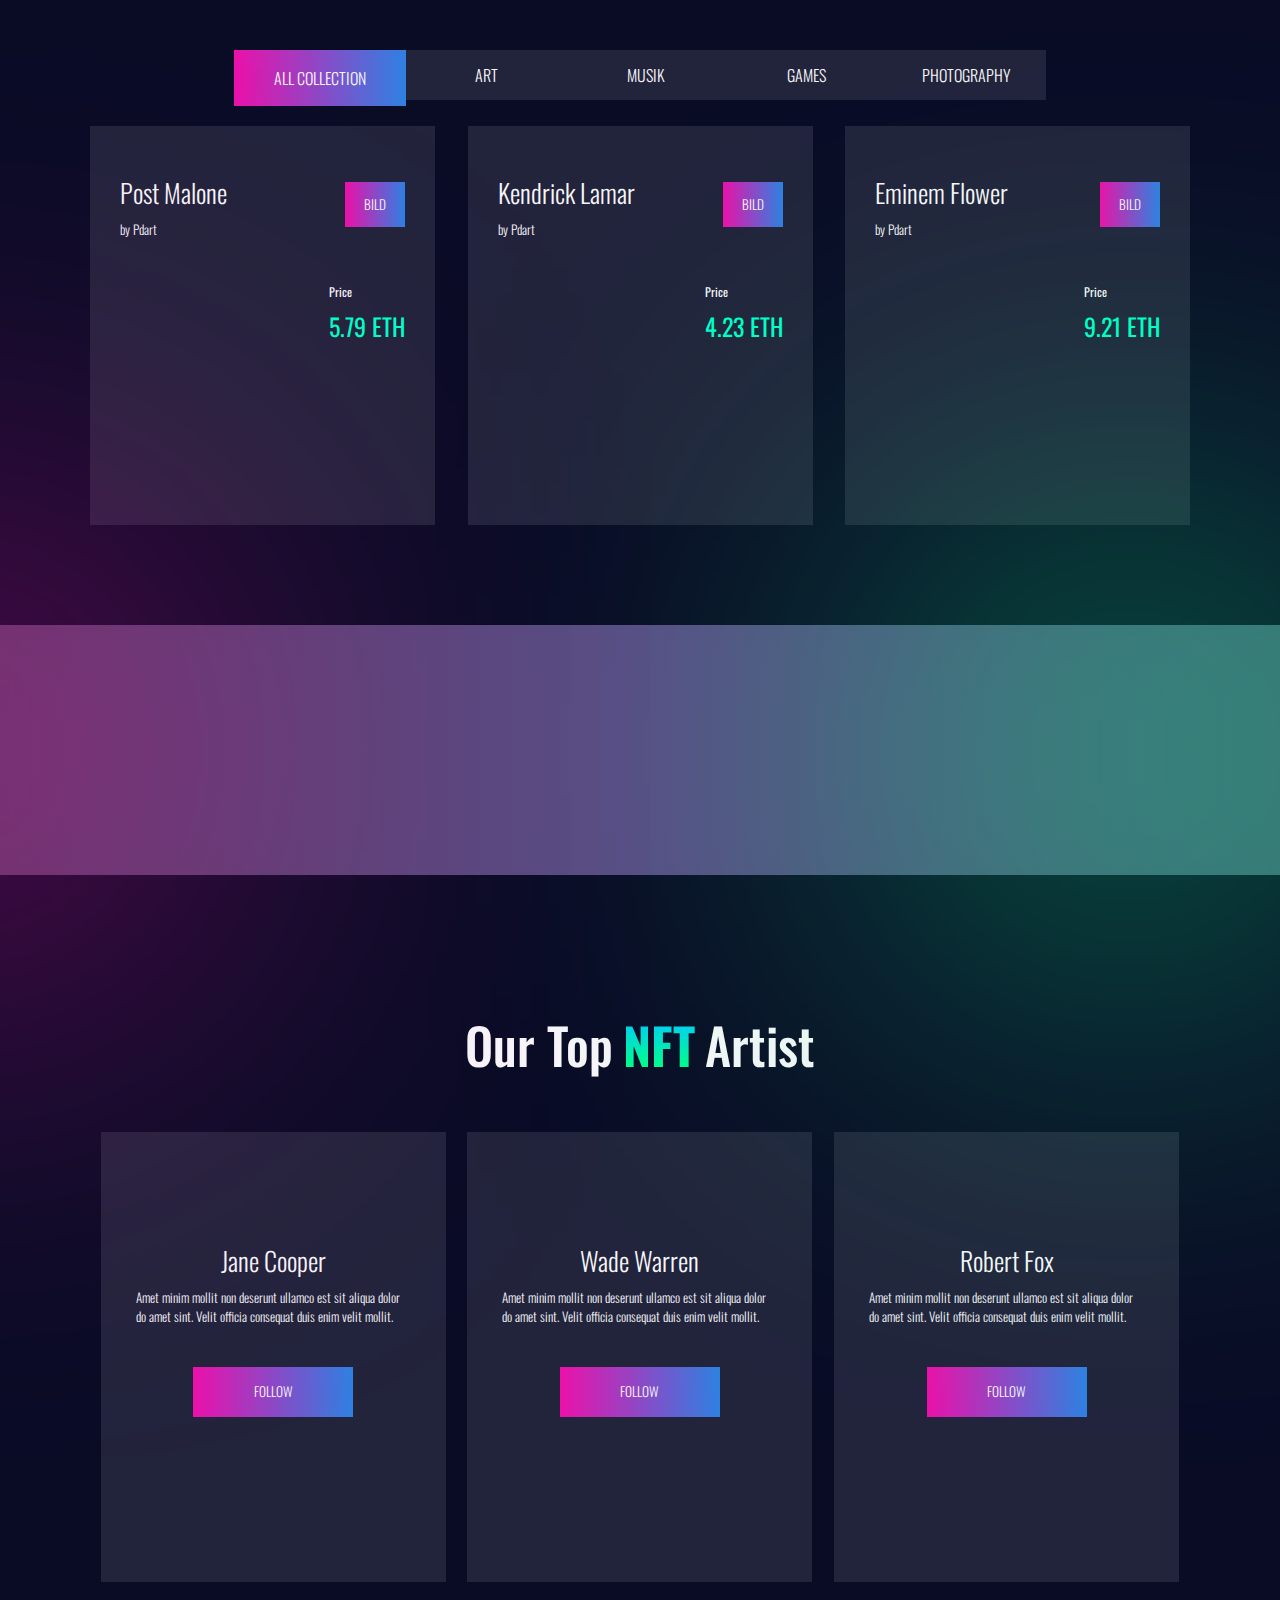
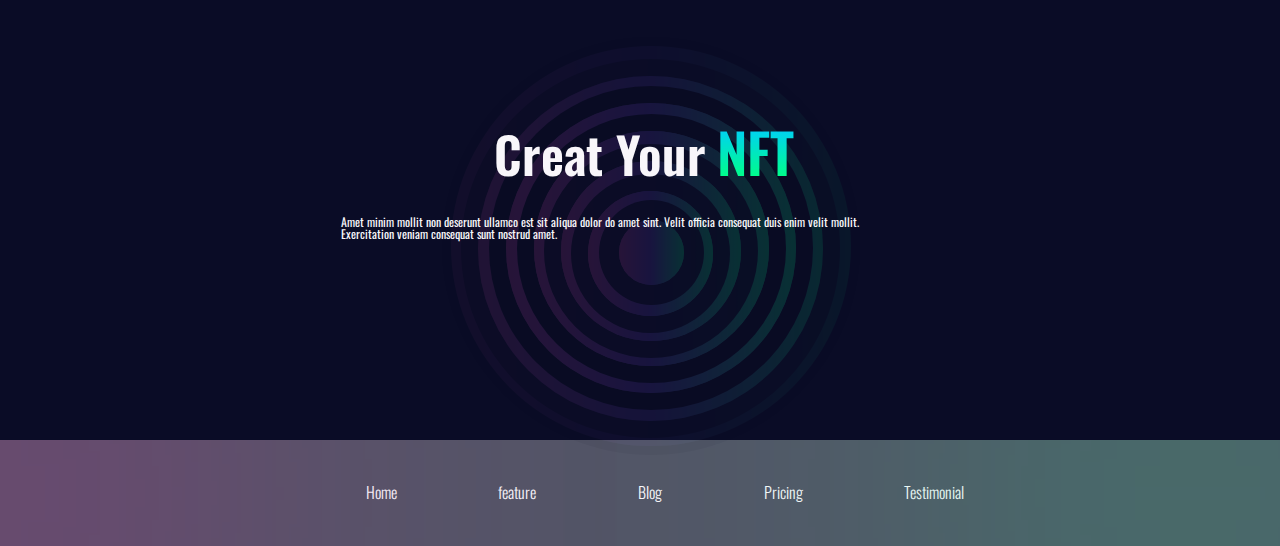
==== commit 8424c5c6: "commit" ====
--- a/index.html
+++ b/index.html
@@ -33,45 +33,35 @@
       <div class="header__knopki">
         <ul class="header__spisok">
           <li><a href="#" class="header__home">Home</a></li>
-          <li><a href="#" class="header__feature">Feature</a></li>
-          <li><a href="#" class="header__product">Product</a></li>
-          <li><a href="#" class="header__contact">Contact</a></li>
+          <li><a href="#" class="header__home">Feature</a></li>
+          <li><a href="#" class="header__home">Product</a></li>
+          <li><a href="#" class="header__home">Contact</a></li>
         </ul>
       </div>
       <div class="header__BILD_NOW">
         <a href="#" class="header__knopka">BILD NOW</a>
       </div>
     </header>
-
     <div class="menu1">
-      <div class="scrollup">
-        <i class="fa-chevron-up">^</i>
-      </div>
+      <div class="scrollup">^
       <script src="https://ajax.googleapis.com/ajax/libs/jquery/3.6.1/jquery.min.js"></script>
       <script>
         $(function() {
-          // при нажатии на кнопку scrollup
           $('.scrollup').click(function() {
-            // переместиться в верхнюю часть страницы
             $("html, body").animate({
               scrollTop:0
             },1000);
           })
         })
-        // при прокрутке окна (window)
         $(window).scroll(function() {
-          // если пользователь прокрутил страницу более чем на 200px
-          if ($(this).scrollTop()>200) {
-            // то сделать кнопку scrollup видимой
+          if ($(this).scrollTop()>300) {
             $('.scrollup').fadeIn();
           }
-          // иначе скрыть кнопку scrollup
           else {
             $('.scrollup').fadeOut();
           }
         });
-        </script>
-
+        </script> </div>
     </head>
       <div class="body__content">
         <div class="body__text">
@@ -354,10 +344,10 @@
       <div class="menu4__logo">
         <div class="menu4__blur1"></div>
         <div class="menu4__logo1">
-          <img src="./images/ucraft.svg" alt="" />
-          <img src="./images/logitech.svg" alt="" />
-          <img src="./images/chopped.svg" alt="" />
-          <img src="./images/illusion.svg" alt="" />
+          <img class="menu4__img228" src="./images/ucraft.svg" alt="" />
+          <img class="menu4__img228"  src="./images/logitech.svg" alt="" />
+          <img class="menu4__img228"  src="./images/chopped.svg" alt="" />
+          <img class="menu4__img228"  src="./images/illusion.svg" alt="" />
         </div>
         <div class="menu4__blur2"></div>
       </div>
@@ -443,7 +433,7 @@
         <div class="menu5__krugi_text">
           <h1 class="menu5__text5">Creat Your</h1>
           <h1 class="menu5__nft5">NFT</h1>
-          <h2 class="">
+          <h2 class="menu5__text_6">
             Amet minim mollit non deserunt ullamco est sit aliqua dolor do amet
             sint. Velit officia consequat duis enim velit mollit. <br />
             Exercitation veniam consequat sunt nostrud amet.
--- a/css/header.css
+++ b/css/header.css
@@ -0,0 +1,64 @@
+a {
+  text-decoration: none;
+  font-family: "Oswald", sans-serif;
+  font-size: medium;
+  font-weight: 300;
+  color: #f8f6fa;
+}
+
+.header__logo-wrapper {
+  display: flex;
+}
+.header {
+  min-width: 470px;
+  display: flex;
+  align-items: center;
+  justify-content: space-around;
+  margin-top: 47px;
+  z-index: 10;
+  margin-left: 20px;
+}
+.header__knopki {
+  margin-right: -30%;
+}
+.header__spisok {
+  display: flex;
+  max-width: 455px;
+  justify-content: space-around;
+  align-items: center;
+}
+.header__home {
+  padding: 4px 30px;
+}
+.header__home:hover {
+  box-shadow: inset 0px 0px 10px 1px #00ff9d;
+  border-radius: 5px;
+  transition: all 0.4s;
+  padding: 4px 30px;
+}
+.header__BILD_NOW {
+  display: flex;
+  justify-content: space-around;
+}
+.header__knopka {
+  color: #f8f6fa;
+  font-size: medium;
+  font-weight: 400;
+  padding: 20px 50px;
+  background: linear-gradient(90deg, #eb11aa, #2e81e2);
+  font-family: "Oswald", sans-serif;
+  cursor: pointer;
+}
+
+.header__BILD_NOW :hover {
+  color: #f8f6fa;
+  font-size: medium;
+  font-weight: 400;
+  padding: 20px 50px;
+  background: linear-gradient(90deg, #eb11aa, #2e81e2);
+  font-family: "Oswald", sans-serif;
+  cursor: pointer;
+  box-shadow: inset 0px 0px 0px 1px rgb(0, 255, 191);
+  border-radius: 15px;
+  transition: all 0.4s;
+}
--- a/css/menu1.css
+++ b/css/menu1.css
@@ -1,10 +1,8 @@
 body {
-  max-width: 980px;
   background-color: #0a0c26;
 }
 .menu1 {
   display: flex;
-  min-width: 910px;
   justify-content: space-around;
 }
 .body__content {
@@ -265,6 +263,7 @@
   height: 500px;
   background: rgba(203, 71, 160, 0.6);
   filter: blur(300px);
+  z-index: -1000;
 }
 div.scrollup {
   position: fixed;
@@ -279,7 +278,7 @@
   border-top-right-radius: 7px;
   cursor: pointer;
   text-align: center;
-  margin-left: 1600px;
+  margin-right: -80%;
   z-index: 1000;
 }
 div.scrollup:hover {
--- a/css/adaptation.css
+++ b/css/adaptation.css
@@ -1,4 +1,7 @@
-@media screen and (max-width: 780px) {
+@media screen and (max-width: 980px) {
+  * {
+    max-width: 980px;
+  }
   a {
     text-decoration: none;
     font-family: "Oswald", sans-serif;
@@ -11,36 +14,35 @@
     display: flex;
   }
   .header {
-    min-width: 400px;
-    display: flex;
-    align-items: center;
+    max-width: 980px;
+    min-height: 140px;
+    display: flex;
     justify-content: space-between;
-    margin-top: 47px;
+    align-items: center;
+    margin-top: 0px;
     z-index: 10;
-    margin-left: 20px;
+    overflow: hidden;
   }
   .header__knopki {
-    margin-right: -30%;
+    max-width: 980px;
   }
   .header__logo-img {
     max-width: 80px;
-    margin-top: -65px;
   }
   .header__spisok {
     display: flex;
-    min-width: 415px;
+    max-width: 300px;
+    justify-content: space-between;
+    align-items: center;
+    margin-top: 100px;
+    margin-left: -230px;
+  }
+  .header__BILD_NOW {
+    display: flex;
     justify-content: space-around;
-    align-items: center;
-    margin-top: 40px;
-    margin-left: -140px;
-  }
-  .header__BILD_NOW {
-    display: flex;
-    justify-content: space-around;
   }
   .header__knopka {
     display: flex;
-
     align-items: center;
     justify-content: center;
     max-width: 25px;
@@ -52,8 +54,7 @@
     background: linear-gradient(90deg, #eb11aa, #2e81e2);
     font-family: "Oswald", sans-serif;
     cursor: pointer;
-    margin-top: -50px;
-    margin-right: 10px;
+    margin-right: 50px;
   }
 
   .header__BILD_NOW :hover {
@@ -74,20 +75,21 @@
   body {
     max-width: 980px;
     background-color: #0a0c26;
+    margin-left: 0px;
   }
   .menu1 {
     display: flex;
-    min-width: 910px;
-    justify-content: space-around;
+    max-width: 980px;
+    justify-content: center;
   }
   .body__content {
     display: flex;
-    min-width: 407px;
+    max-width: 470px;
     max-height: 600px;
     display: flex;
     flex-direction: column;
     margin-top: 0px;
-    margin-left: 200px;
+    margin-left: 700px;
   }
   .body__text {
     display: flex;
@@ -102,6 +104,7 @@
     line-height: 120%;
     font-weight: 800;
     font-family: "Oswald", sans-serif;
+    margin-left: 30px;
   }
   .body__nft {
     max-width: 20px;
@@ -128,12 +131,14 @@
     line-height: 30px;
     font-family: "Oswald", sans-serif;
     font-weight: 300;
+    margin-left: 30px;
   }
   .body__knopki {
     display: flex;
     justify-content: space-between;
     flex-direction: row;
     margin-top: 30px;
+    margin-left: 10px;
     max-width: 350px;
     padding: 20px 0px;
   }
@@ -190,7 +195,7 @@
     display: flex;
     justify-content: space-around;
     margin-top: 30px;
-    max-width: 400px;
+    max-width: 370px;
     max-height: 141px;
     background-color: rgba(37, 34, 53, 0.3);
   }
@@ -318,43 +323,29 @@
     border-radius: 100%;
     z-index: -40;
   }
-  .header__menu {
-    color: #f8f6fa;
-    margin-top: -25px;
-    font-size: small;
-    position: relative;
-    width: 620px;
-    display: flex;
-    margin-left: 1000px;
-    justify-content: space-around;
-    flex-direction: row;
-    align-items: flex-start;
-    font-family: "Oswald", sans-serif;
-    z-index: 20;
-  }
+
   .body__blur {
-    margin-left: -200px;
+    margin-left: -500px;
     margin-top: -1000px;
     width: 500px;
     height: 500px;
     background: rgba(203, 71, 160, 0.6);
     filter: blur(300px);
+    z-index: -1000;
   }
   div.scrollup {
     position: fixed;
     color: #fff;
     background-color: rgba(203, 71, 160, 0.8);
-    margin-right: 20px;
     bottom: 0px;
-    padding: 7px 21px;
+    margin-right: -70%;
+    padding: 5px 15px;
     max-height: 25px;
     font-size: 40px;
     border-top-left-radius: 7px;
     border-top-right-radius: 7px;
     cursor: pointer;
     text-align: center;
-    margin-left: -70px;
-    margin-bottom: 16px;
     z-index: 1000;
   }
   div.scrollup:hover {
@@ -362,9 +353,8 @@
   }
   .menu2 {
     display: flex;
-    flex-direction: column;
-    margin-top: 700px;
-    min-width: 1000px;
+    margin-top: 600px;
+    max-width: 980px;
   }
   .Art_Work {
     font-family: "Oswald", sans-serif;
@@ -376,9 +366,7 @@
   }
   .body__stats {
     display: flex;
-    align-items: center;
-    justify-content: space-around;
-    min-width: 400px;
+    max-width: 100%;
     max-height: 170px;
     background: linear-gradient(
       90deg,
@@ -386,21 +374,24 @@
       rgba(197, 164, 255, 0.486) 45%,
       rgba(147, 248, 255, 0.363) 100%
     );
-    margin-top: -150px;
+    margin-top: 0px;
+    overflow: hidden;
+    justify-content: center;
   }
   .body__stats1 {
     color: rgb(255, 255, 255, 0.85);
     font-family: "Oswald", sans-serif;
     font-size: 15px;
     display: flex;
-    min-width: 400px;
-    justify-content: space-around;
-    margin-left: -455px;
+    max-width: 980px;
+    justify-content: space-between;
+    margin-left: -250px;
   }
   .text {
     display: flex;
     flex-direction: column;
     align-items: center;
+    padding: 20%;
   }
   .body__blur1 {
     margin-left: -200px;
@@ -410,6 +401,7 @@
     filter: blur(200px);
   }
   .body__blur2 {
+    display: none;
     margin-left: -200px;
     width: 300px;
     height: 300px;
@@ -418,14 +410,15 @@
   }
   .menu2__content {
     display: flex;
-    justify-content: space-around;
-    margin-left: 300px;
+    margin-top: 20px;
+    max-width: 980px;
+    margin-left: 400px;
   }
   .body__arts {
     z-index: 10;
     min-width: 536px;
     margin-top: 130px;
-    display: flex;
+    display: none;
     margin-left: -150px;
     justify-content: space-around;
     flex-direction: column;
@@ -442,7 +435,7 @@
   }
   .menu2__text {
     margin-top: 0px;
-    margin-left: -1517px;
+    margin-left: 0px;
     min-width: 300px;
   }
 
@@ -473,11 +466,13 @@
     margin-left: 125px;
   }
   .menu__text1 {
-    margin-top: -67px;
+    min-width: 100px;
+
     margin-left: 195px;
     color: #f8f6fa;
     font-size: 40px;
     font-weight: 600;
+    min-width: 100px;
     font-family: "Oswald", sans-serif;
   }
   .menu2__text2 {
@@ -507,14 +502,16 @@
   .menu3 {
     display: flex;
     flex-direction: column;
-    min-width: 850px;
+    align-items: center;
+    max-width: 980px;
     justify-content: space-around;
+    overflow: hidden;
   }
   .menu3__content1 {
     display: flex;
     flex-direction: column;
     margin-top: 50px;
-    margin-left: 70px;
+    margin-left: 65px;
     min-width: 200px;
   }
   .menu3__text {
@@ -571,9 +568,9 @@
   }
   .menu3__content2 {
     margin-top: 150px;
-    margin-left: -400px;
-    display: flex;
-    min-width: 730px;
+    margin-left: 0px;
+    display: flex;
+    max-width: 400px;
     justify-content: space-around;
     flex-direction: column;
   }
@@ -711,12 +708,13 @@
     justify-content: center;
     align-items: center;
     flex-direction: column;
+    overflow: hidden;
   }
   .menu4__text {
     display: flex;
 
     margin-top: 10px;
-    min-width: 385px;
+    max-width: 385px;
     justify-content: space-between;
   }
   .menu4__text1 {
@@ -748,7 +746,7 @@
   }
   .menu4__menu {
     display: flex;
-    max-width: 400px;
+    max-width: 380px;
     justify-content: space-between;
   }
   .menu4__spisok1 {
@@ -778,7 +776,7 @@
     align-items: center;
     max-width: 50px;
     min-height: 50px;
-    margin-left: -40px;
+    margin-left: -55px;
     background-color: rgb(255, 255, 255, 0);
   }
   .menu4__music {
@@ -789,7 +787,7 @@
     align-items: center;
     min-height: 50px;
     max-width: 50px;
-    margin-left: -90px;
+    margin-left: -100px;
 
     background-color: rgb(255, 255, 255, 0);
   }
@@ -801,7 +799,7 @@
     align-items: center;
     min-height: 50px;
     max-width: 50px;
-    margin-left: -80px;
+    margin-left: -85px;
 
     background-color: rgb(255, 255, 255, 0);
   }
@@ -813,14 +811,14 @@
     align-items: center;
     min-height: 50px;
     max-width: 50px;
-    margin-left: -60px;
+    margin-left: -70px;
 
     background-color: rgb(255, 255, 255, 0);
   }
   .menu4__blocks {
     display: flex;
     flex-direction: column;
-    min-width: 1100px;
+    max-width: 400px;
     margin-top: 20px;
     justify-content: space-between;
   }
@@ -906,22 +904,23 @@
   .menu4__logo {
     display: flex;
     align-items: center;
-    justify-content: space-between;
+    justify-content: center;
     margin-top: 100px;
-    min-width: 100%;
-    max-height: 250px;
+    max-height: 100px;
     background: linear-gradient(
       90deg,
       rgba(255, 172, 244, 0.308) 0%,
       rgba(188, 154, 252, 0.452) 50%,
       rgba(163, 249, 255, 0.363) 100%
     );
+    overflow: hidden;
+    max-width: 980px;
   }
   .menu4__logo1 {
     display: flex;
-    min-width: 1000px;
-    max-height: 300px;
-    justify-content: space-around;
+    max-width: 980px;
+    max-height: 100px;
+    margin-left: 40px;
   }
   .menu4__blur1 {
     margin-left: -200px;
@@ -931,10 +930,335 @@
     filter: blur(250px);
   }
   .menu4__blur2 {
+    display: none;
     margin-left: -200px;
     width: 300px;
     height: 300px;
     background: rgba(0, 255, 133, 1);
     filter: blur(250px);
   }
+  .menu4__img228 {
+    width: 65px;
+    height: 30px;
+    margin-top: -65px;
+    margin-left: -145px;
+  }
+  .menu5 {
+    display: flex;
+    justify-content: center;
+    align-items: center;
+    flex-direction: column;
+  }
+  .menu5__text {
+    display: flex;
+    margin-top: 110px;
+    min-width: 265px;
+    justify-content: space-between;
+    color: #f8f6fa;
+    font-size: 25px;
+    font-weight: 500;
+    font-family: "Oswald", sans-serif;
+  }
+  .menu5__nft {
+    font-family: "Oswald", sans-serif;
+    font-size: 50px;
+    text-transform: uppercase;
+    background: linear-gradient(
+      180deg,
+      rgba(0, 204, 255, 1) 0%,
+      rgba(0, 255, 133, 1) 100%
+    );
+    -webkit-background-clip: text;
+    -webkit-text-fill-color: transparent;
+    color: #0b2349;
+    display: table;
+    font-weight: 700;
+    padding: 0px 10px;
+  }
+  .menu5__blocks {
+    display: flex;
+    justify-content: space-around;
+    max-width: 470px;
+    margin-top: 30px;
+    flex-direction: column;
+  }
+  .menu5__block {
+    display: flex;
+    background-color: rgb(255, 255, 255, 0.1);
+    min-width: 345px;
+    min-height: 450px;
+  }
+  .menu5__block_content1 {
+    display: flex;
+    justify-content: center;
+    margin-top: -20px;
+    min-width: 345px;
+  }
+  .menu5__content1_ {
+    display: flex;
+    flex-direction: column;
+    justify-content: center;
+    align-items: center;
+    max-width: 275px;
+    min-height: 399px;
+  }
+  .menu5__ellipse3 {
+    max-width: 90px;
+    margin-top: -45px;
+  }
+  .menu5__content_text {
+    display: flex;
+    flex-direction: column;
+    justify-content: center;
+    align-items: center;
+    color: #f8f6fa;
+    font-size: 13px;
+    line-height: 150%;
+    font-weight: 300;
+    font-family: "Oswald", sans-serif;
+  }
+  .menu5__knopka {
+    display: flex;
+    align-items: center;
+    justify-content: center;
+    min-width: 160px;
+    min-height: 50px;
+    color: #f8f6fa;
+    font-size: smaller;
+    background: linear-gradient(90deg, #eb11aa, #2e81e2);
+    font-family: "Oswald", sans-serif;
+    border: none;
+    cursor: pointer;
+    margin-top: 40px;
+  }
+  .menu5__krugi {
+    position: relative;
+    margin-top: -350px;
+    opacity: 0.15;
+    margin-right: 320px;
+    max-width: 470px;
+  }
+  .menu5__krugi2 {
+    display: flex;
+    justify-content: center;
+    align-items: center;
+    margin-left: 200px;
+  }
+  .menu5__krug {
+    position: absolute;
+    z-index: -2;
+    margin-top: 284px;
+    margin-left: -2px;
+    background: linear-gradient(
+      89.96deg,
+      #cb47a0 0.02%,
+      #6947cb 49.47%,
+      #00ff85 99.97%
+    );
+    width: 65px;
+    height: 65px;
+    border-radius: 100%;
+    box-shadow: 0px 0px 0px 20px rgb(8, 6, 24, 0.9);
+  }
+  .menu5__krug1 {
+    position: absolute;
+    z-index: -3;
+    margin-top: 255px;
+    margin-left: -33px;
+    background: linear-gradient(
+      89.96deg,
+      #cb47a0 0.02%,
+      #6947cb 49.47%,
+      #00ff85 99.97%
+    );
+    width: 125px;
+    height: 125px;
+    border-radius: 100%;
+    box-shadow: 0px 0px 0px 17px rgb(8, 6, 24, 0.9);
+  }
+  .menu5__krug2 {
+    position: absolute;
+    z-index: -4;
+    margin-top: 225px;
+    margin-left: -60px;
+    background: linear-gradient(
+      89.96deg,
+      #cb47a0 0.02%,
+      #6947cb 49.47%,
+      #00ff85 99.97%
+    );
+    width: 180px;
+    height: 180px;
+    border-radius: 100%;
+    box-shadow: 0px 0px 0px 17px rgb(8, 6, 24, 0.9);
+  }
+  .menu5__krug3 {
+    position: absolute;
+    z-index: -5;
+    margin-top: 195px;
+    margin-left: -87px;
+    background: linear-gradient(
+      89.96deg,
+      #cb47a0 0.02%,
+      #6947cb 49.47%,
+      #00ff85 99.97%
+    );
+    width: 235px;
+    height: 235px;
+    border-radius: 100%;
+    box-shadow: 0px 0px 0px 17px rgb(8, 6, 24, 1);
+  }
+
+  .menu5__krug4 {
+    position: absolute;
+    z-index: -6;
+    margin-top: 167px;
+    margin-left: -115px;
+    background: linear-gradient(
+      89.96deg,
+      #cb47a0 0.02%,
+      #6947cb 49.47%,
+      #00ff85 99.97%
+    );
+    width: 290px;
+    height: 290px;
+    border-radius: 100%;
+    box-shadow: 0px 0px 0px 17px rgb(8, 6, 24, 1);
+  }
+  .menu5__krug5 {
+    position: absolute;
+    z-index: -7;
+    margin-top: 140px;
+    margin-left: -143px;
+    background: linear-gradient(
+      89.96deg,
+      #cb47a0 0.02%,
+      #6947cb 49.47%,
+      #00ff85 99.97%
+    );
+    width: 345px;
+    height: 345px;
+    border-radius: 100%;
+    box-shadow: 0px 0px 0px 17px rgb(8, 6, 24, 1);
+    opacity: 0.7;
+  }
+  .menu5__krug6 {
+    position: absolute;
+    z-index: -89;
+    margin-top: 110px;
+    margin-left: -170px;
+    background: linear-gradient(
+      89.96deg,
+      #cb47a0 0.02%,
+      #6947cb 49.47%,
+      #00ff85 99.97%
+    );
+    width: 400px;
+    height: 400px;
+    border-radius: 100%;
+    box-shadow: 0px 0px 0px 9px rgb(8, 6, 24, 1);
+    opacity: 0.3;
+  }
+  .menu5__krugi_text {
+    position: relative;
+    min-width: 105px;
+    display: flex;
+    flex-direction: column;
+    justify-content: center;
+    align-items: center;
+    color: #f8f6fa;
+    font-size: 12px;
+    font-weight: 400;
+    font-family: "Oswald", sans-serif;
+    opacity: 1;
+    margin-top: 100px;
+    margin-left: -600px;
+    z-index: 20;
+  }
+  .menu5__text5 {
+    color: #f8f6fa;
+    font-size: 50px;
+    line-height: 150%;
+    font-weight: 600;
+    font-family: "Oswald", sans-serif;
+  }
+  .menu5__text_6 {
+    max-width: 400px;
+    margin-left: 120px;
+  }
+  .menu5__nft5 {
+    font-family: "Oswald", sans-serif;
+    font-size: 55px;
+    text-transform: uppercase;
+    background: linear-gradient(
+      180deg,
+      rgba(0, 204, 255, 1) 0%,
+      rgba(0, 255, 133, 1) 100%
+    );
+    -webkit-background-clip: text;
+    -webkit-text-fill-color: transparent;
+    color: #0b2349;
+    display: table;
+    font-weight: 600;
+    margin-top: -100px;
+    margin-left: 310px;
+  }
+  .menu5__text_5 {
+    display: flex;
+    flex-direction: column;
+    justify-content: center;
+    align-items: center;
+    max-width: 300px;
+    color: #f8f6fa;
+    font-size: 12px;
+    font-weight: 400;
+    line-height: 200%;
+
+    font-family: "Oswald", sans-serif;
+  }
+  .footer {
+    display: none;
+    margin-top: 100px;
+    max-width: 470px;
+  }
+  .footer__content {
+    display: flex;
+    align-items: center;
+    justify-content: space-between;
+    margin-top: 200px;
+    max-height: 106px;
+    background: linear-gradient(
+      90deg,
+      rgba(255, 156, 242, 0.308) 0%,
+      rgba(181, 141, 255, 0.452) 50%,
+      rgba(147, 248, 255, 0.363) 100%
+    );
+    overflow: hidden;
+    max-width: 470px;
+  }
+  .footer__content1 {
+    display: flex;
+    margin-left: 250px;
+  }
+  .footer__blur1 {
+    margin-left: -100px;
+    width: 300px;
+    height: 300px;
+    background: rgb(255, 0, 170);
+    filter: blur(250px);
+  }
+  .footer__blur2 {
+    margin-left: -200px;
+    width: 300px;
+    height: 300px;
+    background: rgba(0, 255, 133, 1);
+    filter: blur(250px);
+  }
+  .footer__content2 {
+    display: flex;
+    font-size: large;
+    justify-content: space-between;
+    min-width: 400px;
+    margin-left: -350px;
+  }
 }
